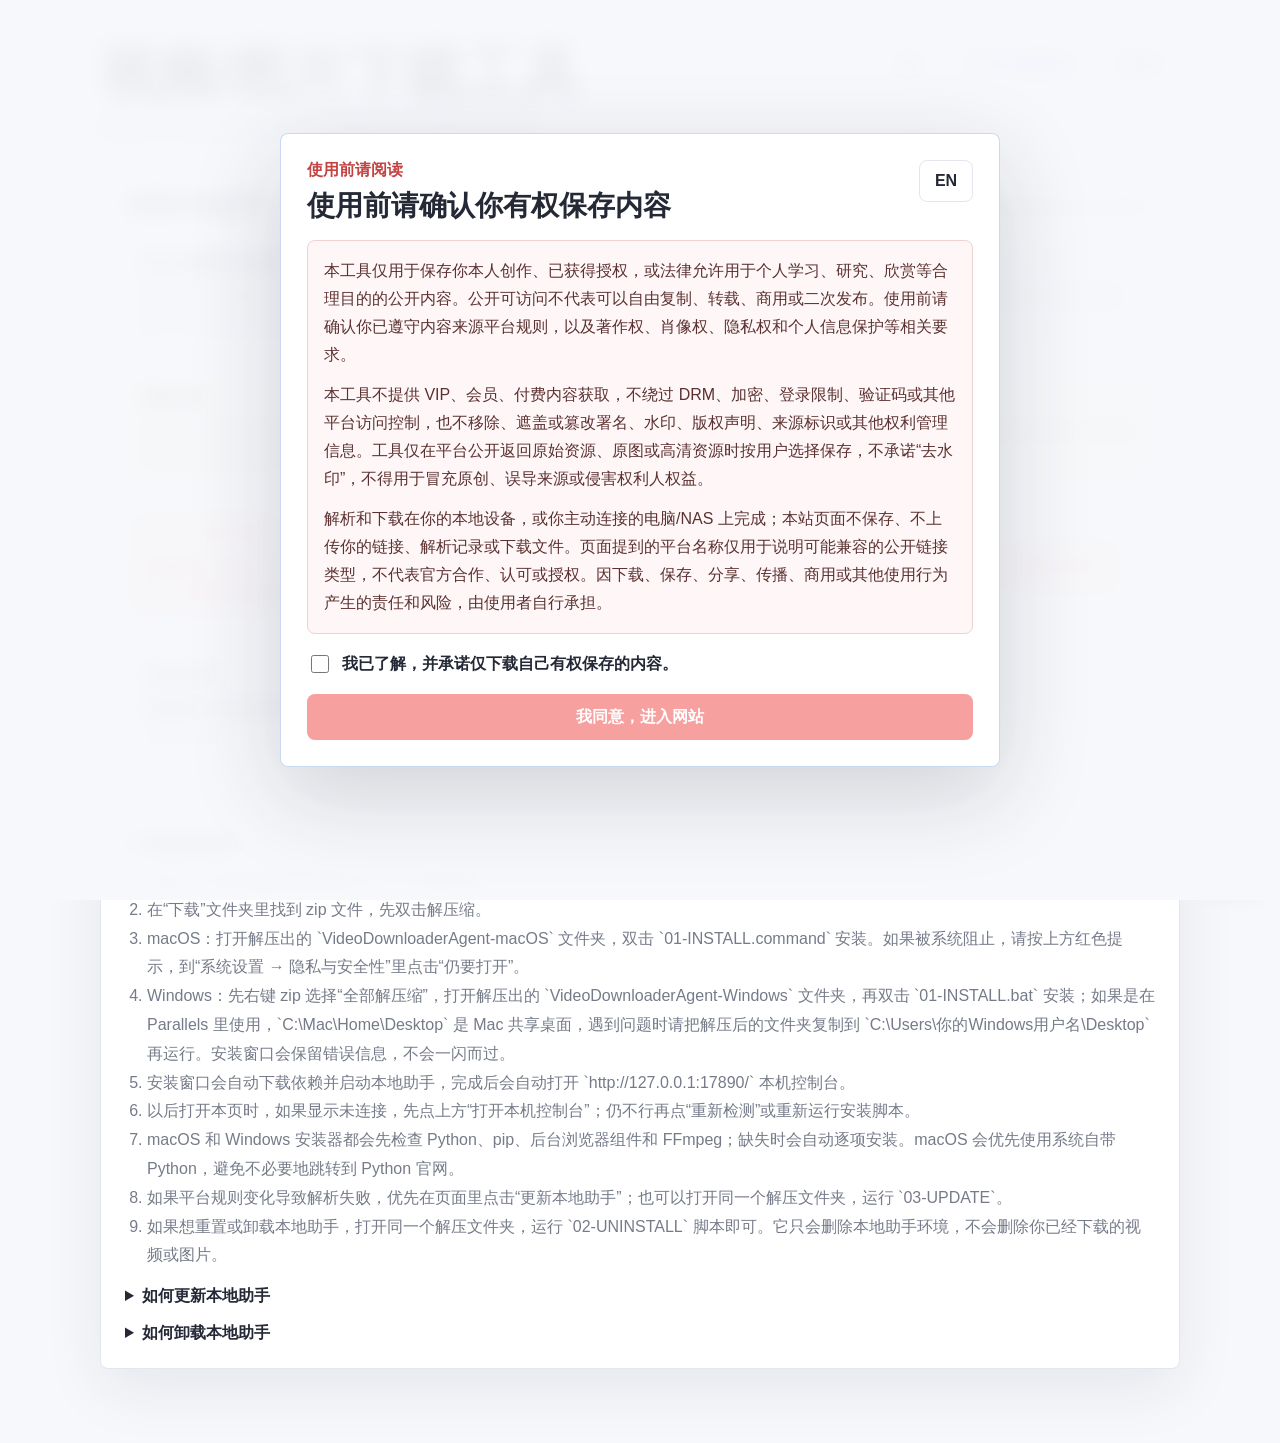
==== web/index.html @ b2e18f8b "Fix release asset cache version consistency" ====
<!doctype html>
<html lang="zh-CN">
  <head>
    <meta charset="utf-8" />
    <meta name="viewport" content="width=device-width, initial-scale=1" />
    <title>视频/图片下载工具</title>
    <meta name="description" content="粘贴公开内容链接，解析和下载都在你的设备本地完成。" />
    <meta name="theme-color" content="#f4f7fb" />
    <link rel="icon" type="image/png" sizes="32x32" href="./favicon-32.png?v=20260525-icon3" />
    <link rel="apple-touch-icon" sizes="180x180" href="./apple-touch-icon.png?v=20260525-icon3" />
    <link rel="manifest" href="./site.webmanifest?v=20260525-icon3" />
    <meta property="og:title" content="视频/图片下载工具" />
    <meta property="og:description" content="粘贴公开内容链接，解析和下载都在你的设备本地完成。" />
    <meta property="og:type" content="website" />
    <meta property="og:image" content="./assets/icon-512.png?v=20260525-icon3" />
    <meta property="og:image:secure_url" content="./assets/icon-512.png?v=20260525-icon3" />
    <meta property="og:image:type" content="image/png" />
    <meta property="og:image:width" content="512" />
    <meta property="og:image:height" content="512" />
    <meta name="twitter:card" content="summary" />
    <meta name="twitter:image" content="./assets/icon-512.png?v=20260525-icon3" />
    <link rel="stylesheet" href="./styles.css?v=20260601-clear-records" />
  </head>
  <body>
    <div id="legalOverlay" class="legal-overlay" role="dialog" aria-modal="true" aria-labelledby="legalTitle">
      <div class="legal-dialog">
        <div class="legal-dialog-head">
          <div>
            <span class="legal-kicker">使用前请阅读</span>
            <h2 id="legalTitle">使用前请确认你有权保存内容</h2>
          </div>
          <button id="legalLanguageToggle" class="language-toggle legal-language-toggle" type="button" aria-label="Switch language">EN</button>
        </div>

        <div class="legal-scroll">
          <p>本工具仅用于保存你本人创作、已获得授权，或法律允许用于个人学习、研究、欣赏等合理目的的公开内容。公开可访问不代表可以自由复制、转载、商用或二次发布。使用前请确认你已遵守内容来源平台规则，以及著作权、肖像权、隐私权和个人信息保护等相关要求。</p>
          <p>本工具不提供 VIP、会员、付费内容获取，不绕过 DRM、加密、登录限制、验证码或其他平台访问控制，也不移除、遮盖或篡改署名、水印、版权声明、来源标识或其他权利管理信息。工具仅在平台公开返回原始资源、原图或高清资源时按用户选择保存，不承诺“去水印”，不得用于冒充原创、误导来源或侵害权利人权益。</p>
          <p>解析和下载在你的本地设备，或你主动连接的电脑/NAS 上完成；本站页面不保存、不上传你的链接、解析记录或下载文件。页面提到的平台名称仅用于说明可能兼容的公开链接类型，不代表官方合作、认可或授权。因下载、保存、分享、传播、商用或其他使用行为产生的责任和风险，由使用者自行承担。</p>
        </div>

        <label class="legal-check">
          <input id="legalConfirmCheckbox" type="checkbox" />
          <span>我已了解，并承诺仅下载自己有权保存的内容。</span>
        </label>
        <button id="legalAgreeButton" class="legal-agree-button" type="button" disabled>我同意，进入网站</button>
      </div>
    </div>

    <main class="app-shell">
      <header class="hero">
        <div>
          <h1>视频/图片下载工具</h1>
          <p>粘贴公开内容链接，解析和下载都在你的电脑本地完成。</p>
        </div>
        <div class="hero-actions">
          <button id="languageToggle" class="language-toggle" type="button" aria-label="Switch language">EN</button>
          <a class="console-button hero-console-button" href="http://127.0.0.1:17890/">打开本机控制台</a>
          <div id="connectionBadge" class="status-badge status-idle">检测中</div>
        </div>
      </header>

      <section id="offlinePanel" class="notice notice-warning hidden">
        <div class="notice-content">
          <div class="notice-head">
            <strong>本地助手未连接。</strong>
            <a class="console-button" href="http://127.0.0.1:17890/">打开本机控制台</a>
          </div>
          <span>请先安装或启动本地助手，然后刷新或点击重新检测。</span>
        </div>
        <button id="retryHealthButton" class="ghost-button" type="button">重新检测</button>
      </section>

      <section id="consolePanel" class="notice notice-ready hidden">
        <div class="notice-content">
          <div class="notice-head">
            <strong>本地助手已启动。</strong>
            <a class="console-button" href="http://127.0.0.1:17890/">打开本机控制台</a>
          </div>
          <span>正在自动打开本机控制台。如果 Chrome 没有跳转，请点击上面的按钮继续使用。</span>
        </div>
        <button id="retryConsoleButton" class="ghost-button" type="button">重新检测</button>
      </section>

      <section id="installPanel" class="panel install-panel">
        <div class="section-heading">
          <h2>安装本地助手</h2>
          <span id="osHint">正在识别你的设备</span>
        </div>

        <div class="privacy-box">
          <strong>为什么需要本地助手？</strong>
          <p>为了保护你的隐私，网页只负责显示界面和发送本机指令。你粘贴的链接、解析过程、临时会话、下载文件和保存目录都在你的设备本地处理，不上传到本站服务器。</p>
        </div>

        <div class="network-box">
          <strong>网络说明</strong>
          <p>安装器会优先使用官方海外源；如果失败，再自动尝试国内镜像。由于国内镜像和平台访问都可能不稳定，如果安装或解析经常失败，建议使用稳定的海外网络环境后再试。</p>
        </div>

        <div id="mobileNotice" class="mobile-note hidden">
          <strong>移动端说明</strong>
          <p>手机浏览器不能像电脑一样长期运行本地助手。当前移动端方案是：先在电脑或 NAS 上启动本地助手，再用手机打开电脑/NAS 提供的局域网控制页，把解析和下载任务交给电脑/NAS 处理。</p>
        </div>

        <div class="mac-security-warning">
          <strong>macOS 用户注意</strong>
          <p>如果显示“已阻止 ‘01-INSTALL.command’ 以保护 Mac”或“Apple 无法验证”，不要点击“移到废纸篓”。请打开“系统设置 → 隐私与安全性”，在安全性提示里点击“仍要打开”，再确认打开。</p>
        </div>

        <div class="download-grid">
          <a id="macDownloadCard" class="download-card" href="./downloads/VideoDownloaderAgent-macOS.zip" data-platform="macos" data-download-url="./downloads/VideoDownloaderAgent-macOS.zip">
            <strong>macOS</strong>
            <span>安装运行 01-INSTALL</span>
            <small>适合 Mac 用户</small>
          </a>
          <a id="windowsDownloadCard" class="download-card" href="./downloads/VideoDownloaderAgent-Windows.zip" data-platform="windows" data-download-url="./downloads/VideoDownloaderAgent-Windows.zip">
            <strong>Windows</strong>
            <span>安装运行 01-INSTALL</span>
            <small>适合 Windows 10/11 用户</small>
          </a>
        </div>
        <p id="installerDownloadMessage" class="download-message muted"></p>

        <details class="install-steps" open>
          <summary>安装使用说明</summary>
          <ol>
            <li>点击上方与你电脑系统匹配的卡片，下载安装包。</li>
            <li>在“下载”文件夹里找到 zip 文件，先双击解压缩。</li>
            <li>macOS：打开解压出的 `VideoDownloaderAgent-macOS` 文件夹，双击 `01-INSTALL.command` 安装。如果被系统阻止，请按上方红色提示，到“系统设置 → 隐私与安全性”里点击“仍要打开”。</li>
            <li>Windows：先右键 zip 选择“全部解压缩”，打开解压出的 `VideoDownloaderAgent-Windows` 文件夹，再双击 `01-INSTALL.bat` 安装；如果是在 Parallels 里使用，`C:\Mac\Home\Desktop` 是 Mac 共享桌面，遇到问题时请把解压后的文件夹复制到 `C:\Users\你的Windows用户名\Desktop` 再运行。安装窗口会保留错误信息，不会一闪而过。</li>
            <li>安装窗口会自动下载依赖并启动本地助手，完成后会自动打开 `http://127.0.0.1:17890/` 本机控制台。</li>
            <li>以后打开本页时，如果显示未连接，先点上方“打开本机控制台”；仍不行再点“重新检测”或重新运行安装脚本。</li>
            <li>macOS 和 Windows 安装器都会先检查 Python、pip、后台浏览器组件和 FFmpeg；缺失时会自动逐项安装。macOS 会优先使用系统自带 Python，避免不必要地跳转到 Python 官网。</li>
            <li>如果平台规则变化导致解析失败，优先在页面里点击“更新本地助手”；也可以打开同一个解压文件夹，运行 `03-UPDATE`。</li>
            <li>如果想重置或卸载本地助手，打开同一个解压文件夹，运行 `02-UNINSTALL` 脚本即可。它只会删除本地助手环境，不会删除你已经下载的视频或图片。</li>
          </ol>
        </details>

        <details class="install-steps">
          <summary>如何更新本地助手</summary>
          <ol>
            <li>正常情况下，打开本页后如果检测到新版，会自动出现“更新本地助手”按钮。</li>
            <li>更新只替换助手程序和解析依赖，会保留保存目录、配对状态和本地浏览器会话。</li>
            <li>如果网页按钮无法使用，打开解压出的安装包文件夹，macOS 运行 `03-UPDATE.command`，Windows 运行 `03-UPDATE.bat`。</li>
            <li>只有遇到 Python、FFmpeg 或系统环境大变化时，才需要重新下载安装包。</li>
          </ol>
        </details>

        <details class="install-steps">
          <summary>如何卸载本地助手</summary>
          <ol>
            <li>找到之前解压出的安装包文件夹。</li>
            <li>macOS：双击 `02-UNINSTALL.command`；如果系统提示不安全，右键脚本选择“打开”。</li>
            <li>Windows：双击 `02-UNINSTALL.bat`；如果系统弹出安全提示，选择仍要运行。</li>
            <li>卸载后，本地助手、自启动、连接 token、保存设置和临时缓存会被删除；已下载的视频和图片不会被删除。</li>
            <li>需要重新使用时，再运行 `01-INSTALL` 即可。</li>
          </ol>
        </details>
      </section>

      <section id="pairPanel" class="panel hidden">
        <h2>连接本地助手</h2>
        <p>如果你是手动启动本地助手，请输入窗口里的 6 位配对码。通过上方安装包安装时通常会自动连接。也可以直接打开 <a href="http://127.0.0.1:17890/">本机控制台</a>。</p>
        <div class="inline-form">
          <input id="pairCodeInput" type="text" inputmode="numeric" maxlength="12" placeholder="输入配对码" />
          <button id="pairButton" type="button">连接</button>
        </div>
        <p id="pairError" class="form-error hidden"></p>
      </section>

      <section id="mainPanel" class="hidden">
        <section id="updatePanel" class="panel update-panel hidden">
          <div class="section-heading">
            <h2>发现新版本</h2>
            <span id="updateVersionText"></span>
          </div>
          <p id="updateMessage">平台规则变化时，更新本地助手可以刷新解析依赖和平台适配。</p>
          <div class="update-actions">
            <button id="updateButton" class="secondary-button" type="button">更新本地助手</button>
            <button id="dismissUpdateButton" class="ghost-button update-dismiss-button" type="button">稍后再说</button>
          </div>
        </section>

        <section class="panel remote-access-panel">
          <details>
            <summary>手机 / NAS 控制</summary>
            <p class="muted">电脑或 NAS 与手机连接同一个网络后，点击下面按钮生成局域网访问地址和配对码。手机打开该地址，输入配对码，就可以在手机上粘贴链接并控制这台设备下载。</p>
            <div class="action-row remote-action-row">
              <button id="shareDeviceButton" class="secondary-button" type="button">生成手机连接信息</button>
              <span id="shareDeviceMessage" class="muted"></span>
            </div>
            <div id="shareDeviceResult" class="share-device-result hidden"></div>
          </details>
        </section>

        <section class="panel">
          <div class="section-heading">
            <h2>本地视频转换</h2>
            <span>转为兼容 iPhone 相册的 MP4</span>
          </div>
          <p class="local-conversion-note">选择这台电脑或 NAS 上的视频。原文件会保留，转换版将保存到原文件所在文件夹。</p>
          <div class="local-conversion-actions">
            <button id="selectLocalVideoButton" class="secondary-button" type="button">选择本地视频</button>
            <span id="localVideoSelection" class="local-video-selection">尚未选择视频</span>
            <button id="startLocalConversionButton" type="button" disabled>转为 iPhone 相册版</button>
            <button id="stopLocalConversionButton" class="stop-download-button hidden" type="button">停止转换</button>
          </div>
          <div id="localConversionProgress" class="local-conversion-progress hidden">
            <div class="progress-wrap">
              <div class="progress-track">
                <div id="localConversionProgressBar" class="progress-bar"></div>
              </div>
              <p id="localConversionProgressText"></p>
            </div>
          </div>
          <div id="localConversionResult" class="local-conversion-result hidden"></div>
        </section>

        <section class="panel">
          <div class="section-heading">
            <h2>粘贴链接</h2>
            <span>支持视频、图片、图集或平台分享文案</span>
          </div>
          <textarea id="sourceInput" placeholder="例如：复制平台分享文案，或粘贴 https://..."></textarea>
          <div class="action-row">
            <button id="resolveButton" type="button">解析</button>
            <p id="resolveHint">粘贴链接后点击解析。</p>
          </div>
        </section>

        <section id="resultPanel" class="panel hidden">
          <div class="section-heading result-heading">
            <h2>解析结果</h2>
            <div class="result-heading-actions">
              <span id="taskMessage"></span>
              <button id="clearRecordsButton" class="ghost-button clear-records-button hidden" type="button">清除记录</button>
            </div>
          </div>

          <div id="previewArea" class="preview-area"></div>

          <div class="meta-grid">
            <div>
              <label>标题</label>
              <strong id="mediaTitle"></strong>
            </div>
            <div>
              <label>作者/频道</label>
              <strong id="mediaAuthor"></strong>
            </div>
            <div>
              <label>内容</label>
              <strong id="mediaType"></strong>
            </div>
            <div>
              <label>来源</label>
              <a id="sourceLink" target="_blank" rel="noreferrer">打开原始页面</a>
            </div>
          </div>

          <div class="download-box">
            <div class="download-actions">
              <button id="downloadButton" type="button">下载</button>
              <button id="stopDownloadButton" class="stop-download-button hidden" type="button">停止下载</button>
            </div>
            <div class="progress-wrap">
              <div class="progress-track">
                <div id="progressBar" class="progress-bar"></div>
              </div>
              <p id="progressText">等待下载</p>
            </div>
          </div>

          <div id="downloadResult" class="result-files hidden"></div>

          <details id="formatDetails" class="formats">
            <summary>高级格式选择</summary>
            <select id="formatSelect"></select>
            <div id="formatTable" class="format-table"></div>
          </details>
        </section>

        <section class="panel settings-panel">
          <details>
            <summary>保存设置</summary>
            <div class="inline-form settings-form">
              <input id="downloadDirInput" type="text" placeholder="保存目录" />
              <button id="chooseFolderButton" class="secondary-button" type="button">选择文件夹</button>
              <button id="saveSettingsButton" type="button">保存</button>
            </div>
            <p id="settingsMessage" class="muted"></p>
          </details>
        </section>

        <section class="guide">
          <div>
            <h2>支持平台</h2>
            <p>抖音、小红书、TikTok、YouTube、Bilibili、X / Twitter、Instagram，以及其他常见公开视频、图片和图集页面。工具会优先保存平台公开返回的原始资源或高清资源，不承诺去水印；平台名称仅用于说明可能兼容的公开链接类型，实际支持情况以解析结果为准。</p>
          </div>
          <div>
            <h2>使用方法</h2>
            <p>启动本地助手后，在本页粘贴链接，点击解析，确认预览和标题后下载。文件直接保存到你的电脑。</p>
          </div>
        </section>
      </section>
    </main>

    <div id="versionBadge" class="version-badge" aria-live="polite">v0.1.52</div>

    <script src="./app.js?v=0.1.52"></script>
  </body>
</html>
---- web/styles.css ----
:root {
  color-scheme: light;
  --bg: #f7f8fb;
  --panel: #ffffff;
  --text: #252936;
  --muted: #757b89;
  --line: #e3e6ee;
  --soft: #eef3ff;
  --primary: #ef5350;
  --primary-dark: #d94341;
  --accent: #2f6fdb;
  --accent-soft: #edf5ff;
  --success: #1d8f62;
  --warning: #a9620c;
  --danger: #c34242;
  --shadow: 0 20px 60px rgba(34, 40, 58, 0.08);
  font-family: -apple-system, BlinkMacSystemFont, "Segoe UI", "Microsoft YaHei", sans-serif;
}

* {
  box-sizing: border-box;
}

body {
  margin: 0;
  background: var(--bg);
  color: var(--text);
}

body.legal-locked {
  overflow: hidden;
}

button,
input,
select,
textarea {
  font: inherit;
}

button {
  border: 0;
  border-radius: 8px;
  background: var(--primary);
  color: #ffffff;
  cursor: pointer;
  font-weight: 700;
  min-height: 46px;
  padding: 0 22px;
  transition: background 0.18s ease, transform 0.18s ease;
}

button:hover {
  background: var(--primary-dark);
}

button:active {
  transform: translateY(1px);
}

button:disabled {
  cursor: not-allowed;
  opacity: 0.55;
}

.secondary-button {
  border: 1px solid rgba(47, 111, 219, 0.35);
  background: #ffffff;
  color: var(--accent);
}

.secondary-button:hover {
  border-color: rgba(47, 111, 219, 0.65);
  background: var(--accent-soft);
}

a {
  color: #2868b8;
}

.link-button {
  display: inline-flex;
  align-items: center;
  justify-content: center;
  min-height: 46px;
  padding: 0 22px;
  text-decoration: none;
}

.hidden {
  display: none !important;
}

.legal-overlay {
  position: fixed;
  inset: 0;
  z-index: 1000;
  display: grid;
  place-items: center;
  padding: 24px;
  background: rgba(247, 248, 251, 0.94);
  backdrop-filter: blur(10px);
}

.legal-dialog {
  width: min(720px, 100%);
  max-height: min(760px, calc(100vh - 48px));
  display: flex;
  flex-direction: column;
  gap: 18px;
  padding: 26px;
  border: 1px solid rgba(47, 111, 219, 0.26);
  border-radius: 8px;
  background: #ffffff;
  box-shadow: 0 28px 90px rgba(34, 40, 58, 0.18);
}

.legal-dialog-head {
  display: flex;
  align-items: flex-start;
  justify-content: space-between;
  gap: 18px;
}

.legal-kicker {
  display: block;
  margin-bottom: 8px;
  color: var(--danger);
  font-weight: 800;
}

.legal-dialog h2 {
  margin: 0;
  font-size: 28px;
  line-height: 1.18;
  letter-spacing: 0;
}

.legal-language-toggle {
  flex: 0 0 auto;
}

.legal-scroll {
  overflow: auto;
  padding: 16px;
  border: 1px solid #f1d1d1;
  border-radius: 8px;
  background: #fff7f7;
}

.legal-scroll p {
  margin: 0;
  color: #5c3131;
  line-height: 1.75;
}

.legal-scroll p + p {
  margin-top: 12px;
}

.legal-check {
  display: flex;
  align-items: flex-start;
  gap: 10px;
  color: var(--text);
  font-weight: 700;
  line-height: 1.55;
}

.legal-check input {
  width: 18px;
  min-width: 18px;
  height: 18px;
  min-height: 18px;
  margin-top: 3px;
  accent-color: var(--primary);
}

.legal-agree-button {
  width: 100%;
}

.app-shell {
  width: min(1080px, calc(100% - 40px));
  margin: 0 auto;
  padding: 44px 0 56px;
}

.version-badge {
  position: fixed;
  right: 16px;
  bottom: calc(16px + env(safe-area-inset-bottom));
  z-index: 20;
  padding: 6px 10px;
  border: 1px solid rgba(117, 123, 137, 0.22);
  border-radius: 999px;
  background: rgba(255, 255, 255, 0.82);
  color: rgba(88, 95, 109, 0.76);
  box-shadow: 0 8px 24px rgba(34, 40, 58, 0.08);
  font-size: 12px;
  font-variant-numeric: tabular-nums;
  line-height: 1;
  pointer-events: none;
}

.hero {
  display: flex;
  align-items: flex-start;
  justify-content: space-between;
  gap: 20px;
  margin-bottom: 26px;
}

.hero-actions {
  display: flex;
  align-items: center;
  gap: 10px;
  flex: 0 0 auto;
}

.hero h1 {
  margin: 0 0 10px;
  font-size: clamp(34px, 5vw, 58px);
  line-height: 1.05;
  letter-spacing: 0;
}

.hero p {
  margin: 0;
  color: var(--muted);
  font-size: 18px;
}

.status-badge {
  border: 1px solid var(--line);
  border-radius: 999px;
  padding: 10px 14px;
  background: #ffffff;
  color: var(--muted);
  font-weight: 700;
  white-space: nowrap;
}

.hero-console-button {
  min-height: 42px;
  padding: 0 14px;
  white-space: nowrap;
}

.language-toggle {
  min-width: 54px;
  min-height: 42px;
  padding: 0 14px;
  border: 1px solid var(--line);
  background: #ffffff;
  color: var(--text);
  white-space: nowrap;
}

.language-toggle:hover {
  border-color: rgba(47, 111, 219, 0.45);
  background: var(--accent-soft);
}

.status-online {
  border-color: rgba(29, 143, 98, 0.25);
  background: rgba(29, 143, 98, 0.1);
  color: var(--success);
}

.status-offline,
.status-pairing {
  border-color: rgba(195, 66, 66, 0.22);
  background: rgba(195, 66, 66, 0.09);
  color: var(--danger);
}

.notice,
.panel {
  background: var(--panel);
  border: 1px solid var(--line);
  border-radius: 8px;
  box-shadow: var(--shadow);
}

.notice {
  display: flex;
  align-items: center;
  gap: 12px;
  padding: 18px;
  margin-bottom: 18px;
}

.notice-warning {
  background: #fff6e8;
  color: var(--warning);
}

.notice-ready {
  background: #eefaf4;
  color: var(--success);
}

.notice-content {
  display: flex;
  flex: 1;
  min-width: 0;
  flex-direction: column;
  gap: 8px;
}

.notice-head {
  display: flex;
  align-items: center;
  gap: 12px;
  flex-wrap: wrap;
}

.console-button {
  display: inline-flex;
  align-items: center;
  justify-content: center;
  min-height: 38px;
  padding: 0 16px;
  border: 1px solid rgba(47, 111, 219, 0.35);
  border-radius: 8px;
  background: #ffffff;
  color: var(--accent);
  font-weight: 700;
  text-decoration: none;
  transition: border-color 0.18s ease, background 0.18s ease, transform 0.18s ease;
}

.console-button:hover {
  border-color: rgba(47, 111, 219, 0.65);
  background: var(--accent-soft);
}

.console-button:active {
  transform: translateY(1px);
}

.ghost-button {
  margin-left: auto;
  background: #ffffff;
  border: 1px solid rgba(169, 98, 12, 0.28);
  color: var(--warning);
}

.ghost-button:hover {
  background: #fff1d8;
}

.panel {
  padding: 24px;
  margin-bottom: 18px;
}

.panel h2,
.guide h2 {
  margin: 0;
  font-size: 24px;
  line-height: 1.25;
}

.panel p {
  color: var(--muted);
}

.install-panel {
  margin-bottom: 18px;
}

.privacy-box {
  margin-bottom: 18px;
  padding: 16px;
  border: 1px solid #d8e6ff;
  border-radius: 8px;
  background: #eef5ff;
}

.privacy-box p {
  margin: 8px 0 0;
  line-height: 1.7;
}

.network-box {
  margin-bottom: 18px;
  padding: 16px;
  border: 1px solid #f2d6b3;
  border-radius: 8px;
  background: #fff8ed;
}

.network-box p {
  margin: 8px 0 0;
  line-height: 1.7;
  color: var(--muted);
}

.mac-security-warning {
  margin-bottom: 18px;
  padding: 16px;
  border: 1px solid rgba(195, 66, 66, 0.34);
  border-radius: 8px;
  background: #fff0f0;
  color: var(--danger);
}

.mac-security-warning strong {
  display: block;
  margin-bottom: 8px;
  color: var(--danger);
}

.mac-security-warning p {
  margin: 0;
  line-height: 1.7;
  color: var(--danger);
  font-weight: 700;
}

.download-grid {
  display: grid;
  grid-template-columns: repeat(2, 1fr);
  gap: 14px;
}

.download-card {
  display: block;
  min-height: 142px;
  padding: 18px;
  border: 1px solid var(--line);
  border-radius: 8px;
  background: #fafbfe;
  color: var(--text);
  text-decoration: none;
  transition: border-color 0.18s ease, box-shadow 0.18s ease, transform 0.18s ease;
}

.download-card:hover {
  border-color: rgba(47, 111, 219, 0.4);
  box-shadow: 0 14px 34px rgba(34, 40, 58, 0.1);
  transform: translateY(-1px);
}

.download-card.recommended {
  border: 2px solid rgba(47, 111, 219, 0.72);
  background: var(--accent-soft);
  box-shadow: 0 14px 34px rgba(47, 111, 219, 0.13);
}

.download-card.downloading {
  pointer-events: none;
  opacity: 0.72;
}

.download-card strong,
.download-card span,
.download-card small {
  display: block;
}

.download-card strong {
  margin-bottom: 12px;
  font-size: 22px;
}

.download-card span {
  margin-bottom: 10px;
  color: var(--text);
  font-weight: 700;
}

.download-card small {
  color: var(--muted);
}

.download-message {
  min-height: 22px;
  margin: 12px 0 0;
}

.mobile-note {
  margin-top: 14px;
  padding: 16px;
  border: 1px solid #f2d6b3;
  border-radius: 8px;
  background: #fff8ed;
}

.mobile-note p {
  margin: 8px 0 0;
  line-height: 1.7;
}

.install-steps {
  margin-top: 16px;
  color: var(--muted);
}

.install-steps summary {
  cursor: pointer;
  color: var(--text);
  font-weight: 700;
}

.install-steps ol {
  margin: 12px 0 0;
  padding-left: 22px;
  line-height: 1.8;
}

.section-heading {
  display: flex;
  align-items: baseline;
  justify-content: space-between;
  gap: 16px;
  margin-bottom: 16px;
}

.section-heading span,
.muted {
  color: var(--muted);
}

.result-heading-actions {
  display: flex;
  align-items: center;
  justify-content: flex-end;
  gap: 12px;
}

.clear-records-button {
  margin-left: 0;
  min-width: 112px;
  border-color: rgba(117, 123, 137, 0.28);
  color: var(--muted);
}

.clear-records-button:hover {
  background: #f4f6fa;
}

textarea,
input,
select {
  width: 100%;
  border: 1px solid var(--line);
  border-radius: 8px;
  background: #f1f3f8;
  color: var(--text);
  outline: none;
}

textarea:focus,
input:focus,
select:focus {
  border-color: rgba(239, 83, 80, 0.55);
  background: #ffffff;
}

textarea {
  min-height: 116px;
  padding: 14px 16px;
  resize: vertical;
  line-height: 1.5;
}

input,
select {
  min-height: 46px;
  padding: 0 14px;
}

.inline-form,
.action-row,
.download-box {
  display: flex;
  align-items: center;
  gap: 14px;
}

.inline-form input {
  flex: 1;
}

.action-row {
  margin-top: 16px;
}

.action-row button,
.download-box button {
  min-width: 190px;
}

.download-actions {
  display: flex;
  flex: 0 0 auto;
  gap: 10px;
}

.download-actions button {
  min-width: 150px;
}

.stop-download-button {
  border: 1px solid rgba(195, 66, 66, 0.32);
  background: #fff7f7;
  color: var(--danger);
  box-shadow: none;
}

.stop-download-button:hover:not(:disabled) {
  background: #ffecec;
  transform: translateY(-1px);
}

.action-row p {
  margin: 0;
}

.local-conversion-note {
  margin: 0 0 16px;
  color: var(--muted);
}

.local-conversion-actions {
  display: grid;
  grid-template-columns: auto minmax(180px, 1fr) auto auto;
  align-items: center;
  gap: 12px;
}

.local-video-selection {
  min-width: 0;
  overflow-wrap: anywhere;
  color: var(--muted);
}

.local-conversion-progress {
  margin-top: 14px;
  padding: 14px;
  border: 1px solid var(--line);
  border-radius: 8px;
  background: var(--soft);
}

.local-conversion-result {
  display: flex;
  align-items: center;
  justify-content: space-between;
  gap: 14px;
  margin-top: 14px;
  padding: 14px;
  border-radius: 8px;
  background: #eefaf4;
  color: #15764e;
}

.local-conversion-result div {
  min-width: 0;
}

.local-conversion-result p,
.local-conversion-result span {
  display: block;
  margin: 5px 0 0;
  overflow-wrap: anywhere;
}

.local-conversion-result span {
  color: rgba(21, 118, 78, 0.78);
  font-size: 13px;
}

.preview-area {
  overflow: hidden;
  min-height: 180px;
  margin-bottom: 20px;
  border-radius: 8px;
  background: #161922;
}

.preview-area:empty {
  display: none;
}

.preview-area img,
.preview-area video {
  display: block;
  width: 100%;
  max-height: 520px;
  object-fit: contain;
  background: #161922;
}

.error-state {
  padding: 16px;
  border: 1px solid rgba(195, 66, 66, 0.22);
  border-radius: 8px;
  background: rgba(195, 66, 66, 0.08);
  color: var(--danger);
  font-weight: 700;
}

.image-grid {
  display: grid;
  grid-template-columns: repeat(3, 1fr);
  gap: 10px;
  padding: 10px;
  background: #161922;
}

.image-grid img {
  aspect-ratio: 1 / 1;
  height: 100%;
  object-fit: cover;
  border-radius: 6px;
}

.meta-grid {
  display: grid;
  grid-template-columns: repeat(4, 1fr);
  gap: 14px;
  margin-bottom: 18px;
}

.meta-grid div {
  border: 1px solid var(--line);
  border-radius: 8px;
  padding: 14px;
  background: #fafbfe;
  min-width: 0;
}

.meta-grid label {
  display: block;
  margin-bottom: 6px;
  color: var(--muted);
  font-size: 13px;
}

.meta-grid strong,
.meta-grid a {
  display: block;
  overflow-wrap: anywhere;
  font-size: 15px;
}

.download-box {
  padding: 16px;
  border: 1px solid var(--line);
  border-radius: 8px;
  background: var(--soft);
}

.progress-wrap {
  flex: 1;
  min-width: 0;
}

.progress-track {
  overflow: hidden;
  width: 100%;
  height: 9px;
  border-radius: 999px;
  background: #d9e1f2;
}

.progress-bar {
  width: 0%;
  height: 100%;
  border-radius: inherit;
  background: var(--primary);
  transition: width 0.2s ease;
}

.progress-wrap p {
  margin: 8px 0 0;
  color: var(--muted);
  font-size: 14px;
}

.result-files {
  margin-top: 14px;
  padding: 14px;
  border-radius: 8px;
  background: #eefaf4;
  color: #15764e;
  overflow-wrap: anywhere;
}

.result-head {
  display: flex;
  align-items: center;
  justify-content: space-between;
  gap: 14px;
}

.result-head p {
  margin: 6px 0 0;
  color: #15764e;
}

.open-folder-button {
  flex: 0 0 auto;
  min-width: 150px;
}

.result-files ul {
  display: grid;
  gap: 10px;
  margin: 14px 0 0;
  padding: 0;
  list-style: none;
}

.result-file-item {
  display: flex;
  align-items: center;
  justify-content: space-between;
  gap: 14px;
  border: 1px solid rgba(30, 132, 82, 0.16);
  border-radius: 8px;
  background: rgba(255, 255, 255, 0.58);
  padding: 12px;
}

.result-file-text {
  min-width: 0;
}

.result-file-actions {
  display: flex;
  align-items: center;
  gap: 10px;
  flex: 0 0 auto;
}

.result-file-name,
.result-file-path {
  display: block;
  max-width: 100%;
  overflow-wrap: anywhere;
}

.result-file-name {
  color: #166341;
  font-size: 15px;
  line-height: 1.45;
}

.iphone-ready-badge {
  display: inline-flex;
  align-items: center;
  min-height: 24px;
  margin-left: 8px;
  border-radius: 999px;
  background: rgba(31, 143, 95, 0.12);
  color: #166341;
  padding: 0 9px;
  font-size: 12px;
  font-weight: 800;
  vertical-align: 1px;
}

.result-file-path {
  margin-top: 4px;
  color: rgba(21, 118, 78, 0.78);
  font-size: 13px;
  line-height: 1.4;
}

.mobile-save-button {
  display: none;
  align-items: center;
  justify-content: center;
  min-height: 46px;
  border: 0;
  border-radius: 8px;
  background: #1f8f5f;
  color: #fff;
  padding: 0 18px;
  font-weight: 800;
  text-decoration: none;
  white-space: nowrap;
  box-shadow: 0 8px 20px rgba(31, 143, 95, 0.2);
}

.mobile-save-button:active {
  transform: translateY(1px);
}

.convert-iphone-button {
  min-height: 42px;
  border: 1px solid rgba(47, 111, 237, 0.26);
  border-radius: 8px;
  background: #fff;
  color: var(--primary);
  padding: 0 14px;
  font-weight: 800;
  white-space: nowrap;
}

.convert-iphone-button:hover:not(:disabled) {
  border-color: rgba(47, 111, 237, 0.5);
  background: rgba(47, 111, 237, 0.06);
}

.convert-iphone-button:disabled {
  cursor: not-allowed;
  opacity: 0.58;
}

.formats {
  margin-top: 16px;
  border: 1px solid var(--line);
  border-radius: 8px;
  padding: 14px;
}

.formats summary {
  cursor: pointer;
  font-weight: 700;
}

.formats select {
  margin: 14px 0;
}

.format-table {
  overflow-x: auto;
}

.format-table table {
  width: 100%;
  min-width: 700px;
  border-collapse: collapse;
  font-size: 14px;
}

.format-table th,
.format-table td {
  border-bottom: 1px solid var(--line);
  padding: 10px 8px;
  text-align: left;
}

.format-table th {
  color: var(--muted);
  font-weight: 700;
}

.settings-panel {
  box-shadow: none;
}

.settings-panel summary {
  cursor: pointer;
  font-weight: 700;
}

.settings-form {
  margin-top: 14px;
}

.settings-form button {
  flex: 0 0 auto;
}

.settings-form .secondary-button {
  min-width: 132px;
}

.settings-form #saveSettingsButton {
  min-width: 96px;
}

.update-panel {
  border-color: rgba(47, 111, 219, 0.24);
  background: #f8fbff;
}

.update-panel p {
  margin: 0 0 16px;
  line-height: 1.7;
}

.update-actions {
  display: flex;
  align-items: center;
  gap: 12px;
  flex-wrap: wrap;
}

.update-actions button {
  min-width: 160px;
}

.update-dismiss-button {
  margin-left: 0;
  border-color: rgba(47, 111, 219, 0.24);
  color: var(--accent);
}

.update-dismiss-button:hover {
  background: var(--accent-soft);
}

.remote-access-panel p {
  line-height: 1.7;
}

.remote-action-row {
  align-items: center;
}

.share-device-result {
  margin-top: 14px;
  padding: 14px;
  border: 1px solid #d8e6ff;
  border-radius: 8px;
  background: #f5f9ff;
}

.share-device-result p {
  margin: 10px 0 0;
}

.share-device-result ul {
  margin: 10px 0 0;
  padding-left: 20px;
  line-height: 1.8;
}

.pair-code-box {
  display: inline-flex;
  align-items: center;
  gap: 14px;
  padding: 10px 14px;
  border: 1px solid rgba(47, 111, 219, 0.28);
  border-radius: 8px;
  background: #ffffff;
}

.pair-code-box label {
  color: var(--muted);
  font-weight: 700;
}

.pair-code-box strong {
  color: var(--accent);
  font-size: 28px;
  letter-spacing: 0;
}

.recommended-url-box {
  display: grid;
  grid-template-columns: auto minmax(0, 1fr) auto;
  gap: 10px;
  align-items: center;
  margin-top: 14px;
  padding: 12px 14px;
  border: 1px solid rgba(29, 143, 98, 0.22);
  border-radius: 8px;
  background: #eefaf4;
}

.recommended-url-box label {
  color: #15764e;
  font-weight: 700;
}

.recommended-url-box a,
.recommended-url-box span {
  overflow-wrap: anywhere;
  font-weight: 700;
}

.qr-toggle-button {
  min-height: 38px;
  padding: 0 14px;
  white-space: nowrap;
}

.qr-panel {
  display: inline-flex;
  flex-direction: column;
  gap: 10px;
  align-items: center;
  margin-top: 14px;
  padding: 16px;
  border: 1px solid var(--line);
  border-radius: 8px;
  background: #ffffff;
}

.qr-panel img {
  width: min(240px, 72vw);
  height: auto;
}

.qr-panel p {
  margin: 0;
  text-align: center;
}

.backup-url-list {
  margin-top: 12px;
}

.backup-url-list summary {
  cursor: pointer;
  color: var(--muted);
  font-weight: 700;
}

.form-error {
  margin-bottom: 0;
  color: var(--danger) !important;
}

.guide {
  display: grid;
  grid-template-columns: 1fr 1fr;
  gap: 18px;
  margin-top: 30px;
  color: var(--muted);
}

.guide div {
  padding: 4px 0;
}

.guide p {
  line-height: 1.7;
}

.stats-shell {
  width: min(1180px, calc(100% - 40px));
}

.stats-hero h1 {
  font-size: clamp(34px, 4.6vw, 54px);
}

.stats-auth-panel {
  border-color: rgba(47, 111, 219, 0.24);
  background: #f8fbff;
}

.stats-control-panel {
  box-shadow: none;
}

.stats-controls {
  display: flex;
  flex-wrap: wrap;
  gap: 10px;
}

.stats-controls button {
  min-width: 110px;
}

.stats-range-button.active {
  border-color: rgba(47, 111, 219, 0.72);
  background: var(--accent-soft);
  color: var(--accent);
  box-shadow: inset 0 0 0 1px rgba(47, 111, 219, 0.25);
}

.stats-card-grid {
  display: grid;
  grid-template-columns: repeat(6, minmax(0, 1fr));
  gap: 14px;
  margin-bottom: 18px;
}

.stats-card {
  min-height: 142px;
  padding: 18px;
  border: 1px solid var(--line);
  border-radius: 8px;
  background: #ffffff;
  box-shadow: var(--shadow);
}

.stats-card label,
.stats-card span {
  display: block;
  color: var(--muted);
}

.stats-card label {
  font-size: 14px;
  font-weight: 700;
}

.stats-card strong {
  display: block;
  margin: 10px 0 8px;
  color: var(--text);
  font-size: 34px;
  line-height: 1;
  letter-spacing: 0;
}

.stats-card span {
  font-size: 13px;
  line-height: 1.4;
}

.stats-chart-panel {
  overflow: hidden;
}

.stats-trend {
  display: grid;
  gap: 10px;
}

.trend-row {
  display: grid;
  grid-template-columns: 58px minmax(0, 1fr) 120px;
  gap: 12px;
  align-items: center;
}

.trend-date,
.trend-total {
  color: var(--muted);
  font-size: 13px;
  white-space: nowrap;
}

.trend-total {
  text-align: right;
}

.trend-bars {
  display: flex;
  align-items: center;
  gap: 3px;
  min-height: 26px;
  padding: 4px;
  border-radius: 8px;
  background: #f1f3f8;
}

.trend-bar {
  display: block;
  min-width: 0;
  height: 14px;
  border-radius: 999px;
}

.trend-bar-download {
  background: var(--primary);
}

.trend-bar-click {
  background: var(--accent);
}

.trend-bar-blocked {
  background: var(--warning);
}

.stats-two-column {
  display: grid;
  grid-template-columns: 1fr 1fr;
  gap: 18px;
}

.stats-table {
  overflow-x: auto;
}

.stats-table table {
  width: 100%;
  min-width: 560px;
  border-collapse: collapse;
  font-size: 14px;
}

.stats-table-compact table {
  min-width: 760px;
}

.stats-table th,
.stats-table td {
  border-bottom: 1px solid var(--line);
  padding: 11px 8px;
  text-align: left;
  vertical-align: top;
}

.stats-table th {
  color: var(--muted);
  font-weight: 800;
}

.stats-table td {
  overflow-wrap: anywhere;
}

@media (max-width: 760px) {
  .legal-overlay {
    align-items: stretch;
    padding: 14px;
  }

  .legal-dialog {
    max-height: calc(100vh - 28px);
    padding: 18px;
  }

  .legal-dialog-head {
    flex-direction: column;
    gap: 12px;
  }

  .legal-dialog h2 {
    font-size: 23px;
  }

  .legal-language-toggle {
    width: 100%;
  }

  .app-shell {
    width: min(100% - 28px, 1080px);
    padding: 24px 0 38px;
  }

  .version-badge {
    right: 12px;
    bottom: calc(12px + env(safe-area-inset-bottom));
  }

  .hero,
  .hero-actions,
  .section-heading,
  .result-heading-actions,
  .inline-form,
  .action-row,
  .download-actions,
  .download-box,
  .local-conversion-actions,
  .local-conversion-result,
  .result-head,
  .update-actions {
    align-items: stretch;
    flex-direction: column;
  }

  .hero h1 {
    font-size: 34px;
  }

  .hero p {
    font-size: 16px;
  }

  .status-badge,
  .language-toggle,
  .hero-console-button,
  .ghost-button,
  .console-button,
  .clear-records-button,
  .action-row button,
  .download-box button,
  .download-actions,
  .open-folder-button,
  .local-conversion-actions button,
  .local-open-folder-button,
  .update-actions button {
    width: 100%;
  }

  .result-file-item {
    display: grid;
    gap: 10px;
  }

  .result-file-actions {
    display: grid;
    width: 100%;
  }

  .convert-iphone-button {
    width: 100%;
  }

  .mobile-save-button {
    display: flex;
    width: 100%;
  }

  .pair-code-box {
    display: flex;
    justify-content: space-between;
    width: 100%;
  }

  .recommended-url-box {
    grid-template-columns: 1fr;
  }

  .qr-toggle-button {
    width: 100%;
  }

  .ghost-button {
    margin-left: 0;
  }

  .notice {
    align-items: stretch;
    flex-direction: column;
  }

  .notice-head {
    align-items: stretch;
    flex-direction: column;
  }

  .panel {
    padding: 18px;
  }

  .meta-grid,
  .guide,
  .image-grid,
  .download-grid,
  .stats-card-grid,
  .stats-two-column {
    grid-template-columns: 1fr;
  }

  .stats-controls button {
    width: 100%;
  }

  .trend-row {
    grid-template-columns: 1fr;
    gap: 6px;
  }

  .trend-total {
    text-align: left;
  }

  .preview-area img,
  .preview-area video {
    max-height: 420px;
  }
}
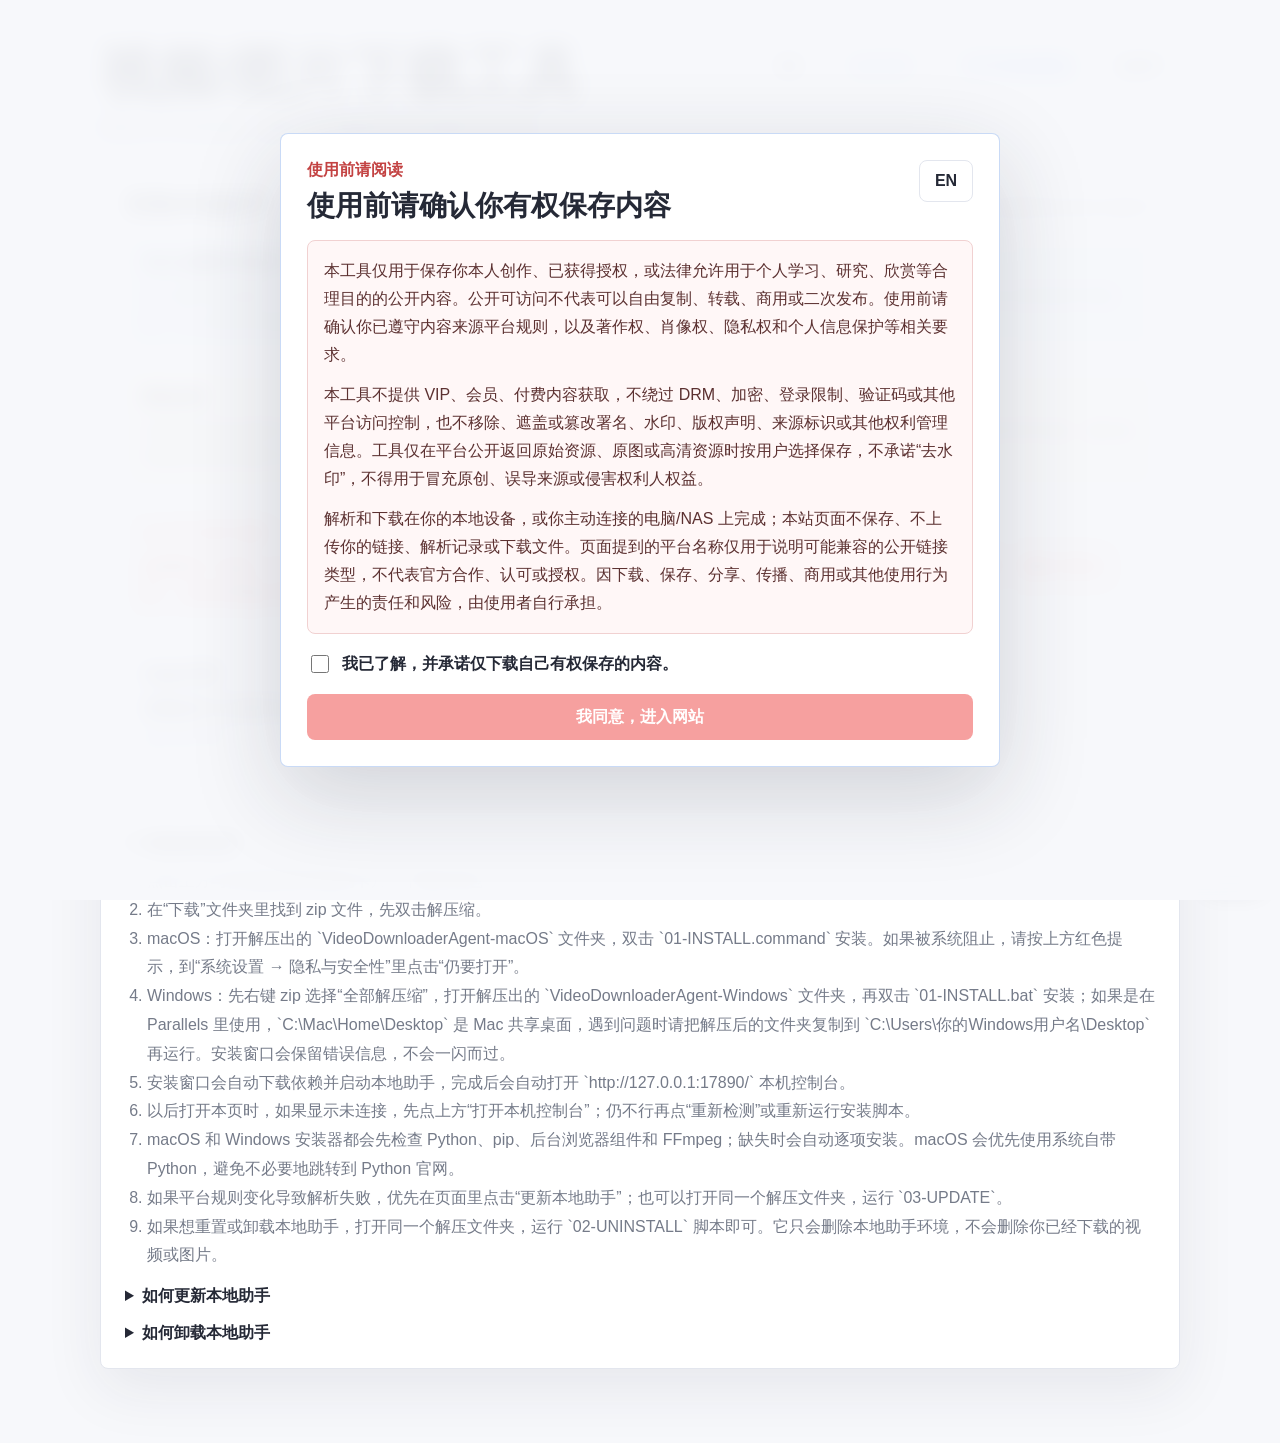
==== commit 263aacf5: "Add manual agent update check" ====
--- a/web/index.html
+++ b/web/index.html
@@ -54,6 +54,7 @@
         </div>
         <div class="hero-actions">
           <button id="languageToggle" class="language-toggle" type="button" aria-label="Switch language">EN</button>
+          <button id="checkUpdateButton" class="secondary-button update-check-button" type="button" disabled>检查更新</button>
           <a class="console-button hero-console-button" href="http://127.0.0.1:17890/">打开本机控制台</a>
           <div id="connectionBadge" class="status-badge status-idle">检测中</div>
         </div>
@@ -171,7 +172,7 @@
       <section id="mainPanel" class="hidden">
         <section id="updatePanel" class="panel update-panel hidden">
           <div class="section-heading">
-            <h2>发现新版本</h2>
+            <h2 id="updateHeading">发现新版本</h2>
             <span id="updateVersionText"></span>
           </div>
           <p id="updateMessage">平台规则变化时，更新本地助手可以刷新解析依赖和平台适配。</p>
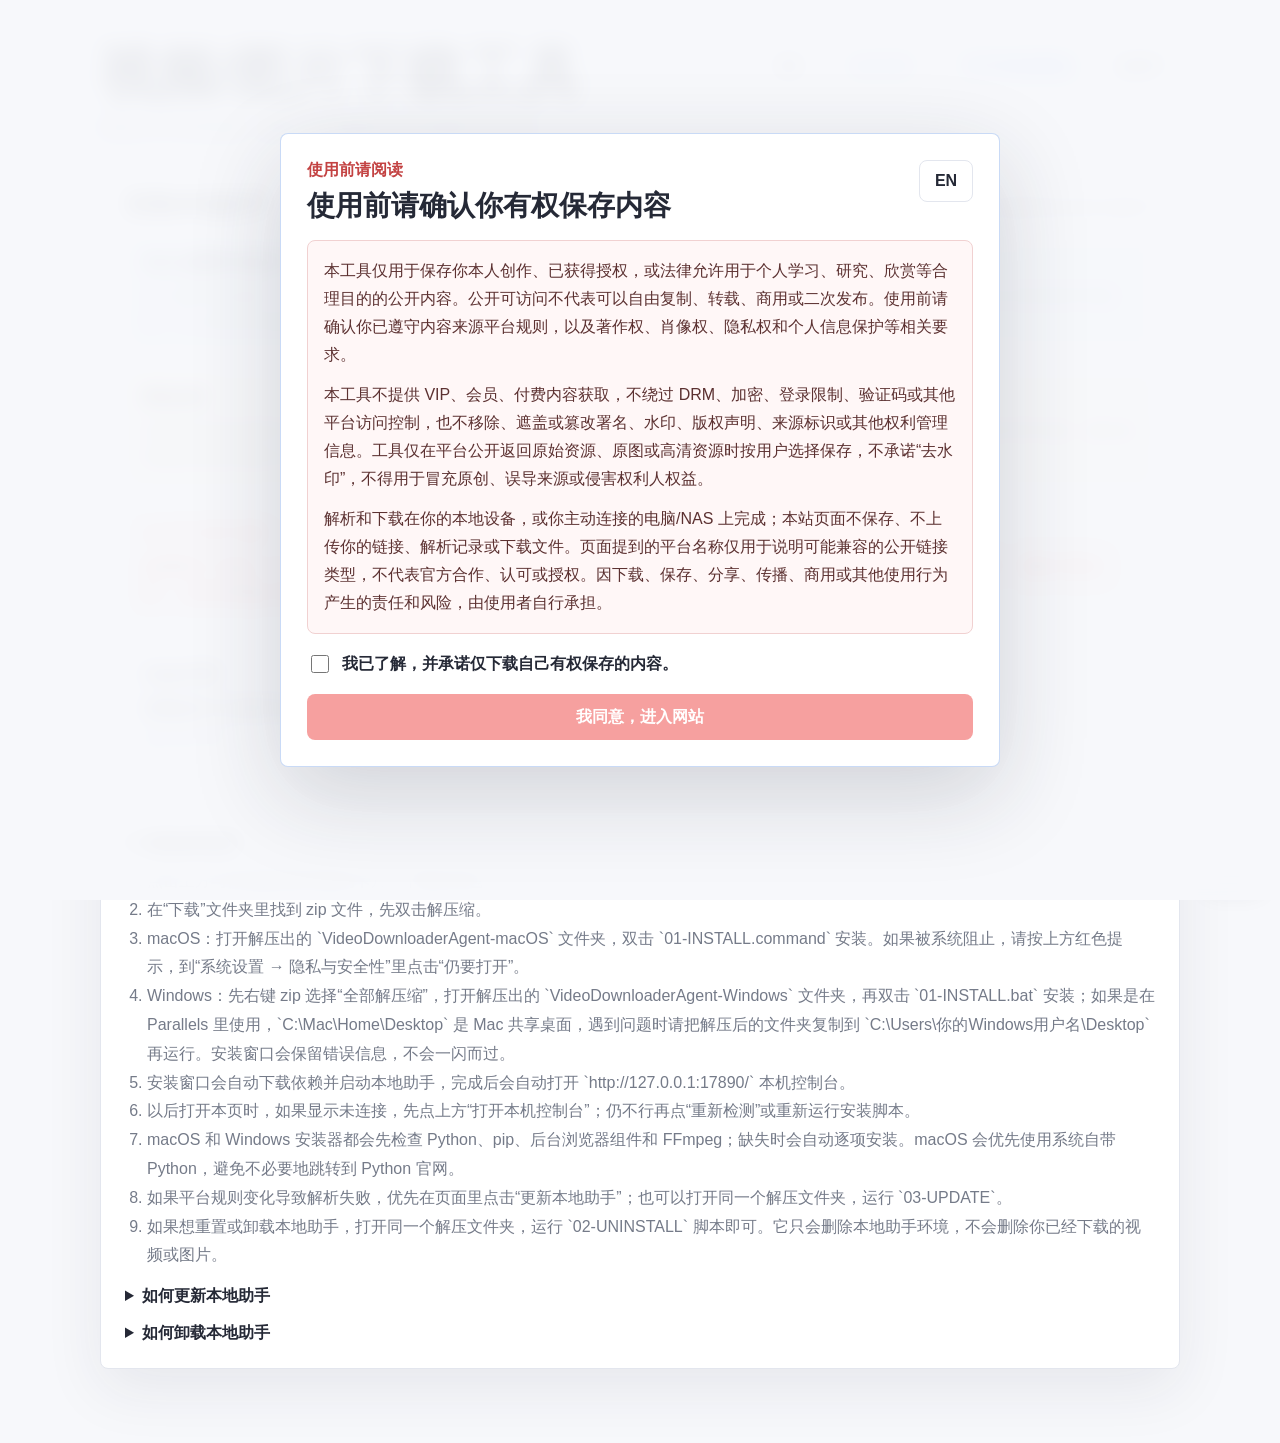
==== commit 1dd29ba9: "Fix local media workflows and prepare v0.1.53" ====
--- a/web/index.html
+++ b/web/index.html
@@ -19,7 +19,7 @@
     <meta property="og:image:height" content="512" />
     <meta name="twitter:card" content="summary" />
     <meta name="twitter:image" content="./assets/icon-512.png?v=20260525-icon3" />
-    <link rel="stylesheet" href="./styles.css?v=20260601-clear-records" />
+    <link rel="stylesheet" href="./styles.css?v=0.1.53" />
   </head>
   <body>
     <div id="legalOverlay" class="legal-overlay" role="dialog" aria-modal="true" aria-labelledby="legalTitle">
@@ -306,8 +306,8 @@
       </section>
     </main>
 
-    <div id="versionBadge" class="version-badge" aria-live="polite">v0.1.52</div>
-
-    <script src="./app.js?v=0.1.52"></script>
+    <div id="versionBadge" class="version-badge" aria-live="polite">v0.1.53</div>
+
+    <script src="./app.js?v=0.1.53"></script>
   </body>
 </html>
--- a/web/styles.css
+++ b/web/styles.css
@@ -1307,6 +1307,10 @@
 }
 
 @media (max-width: 760px) {
+  .local-conversion-actions {
+    grid-template-columns: minmax(0, 1fr);
+  }
+
   .legal-overlay {
     align-items: stretch;
     padding: 14px;
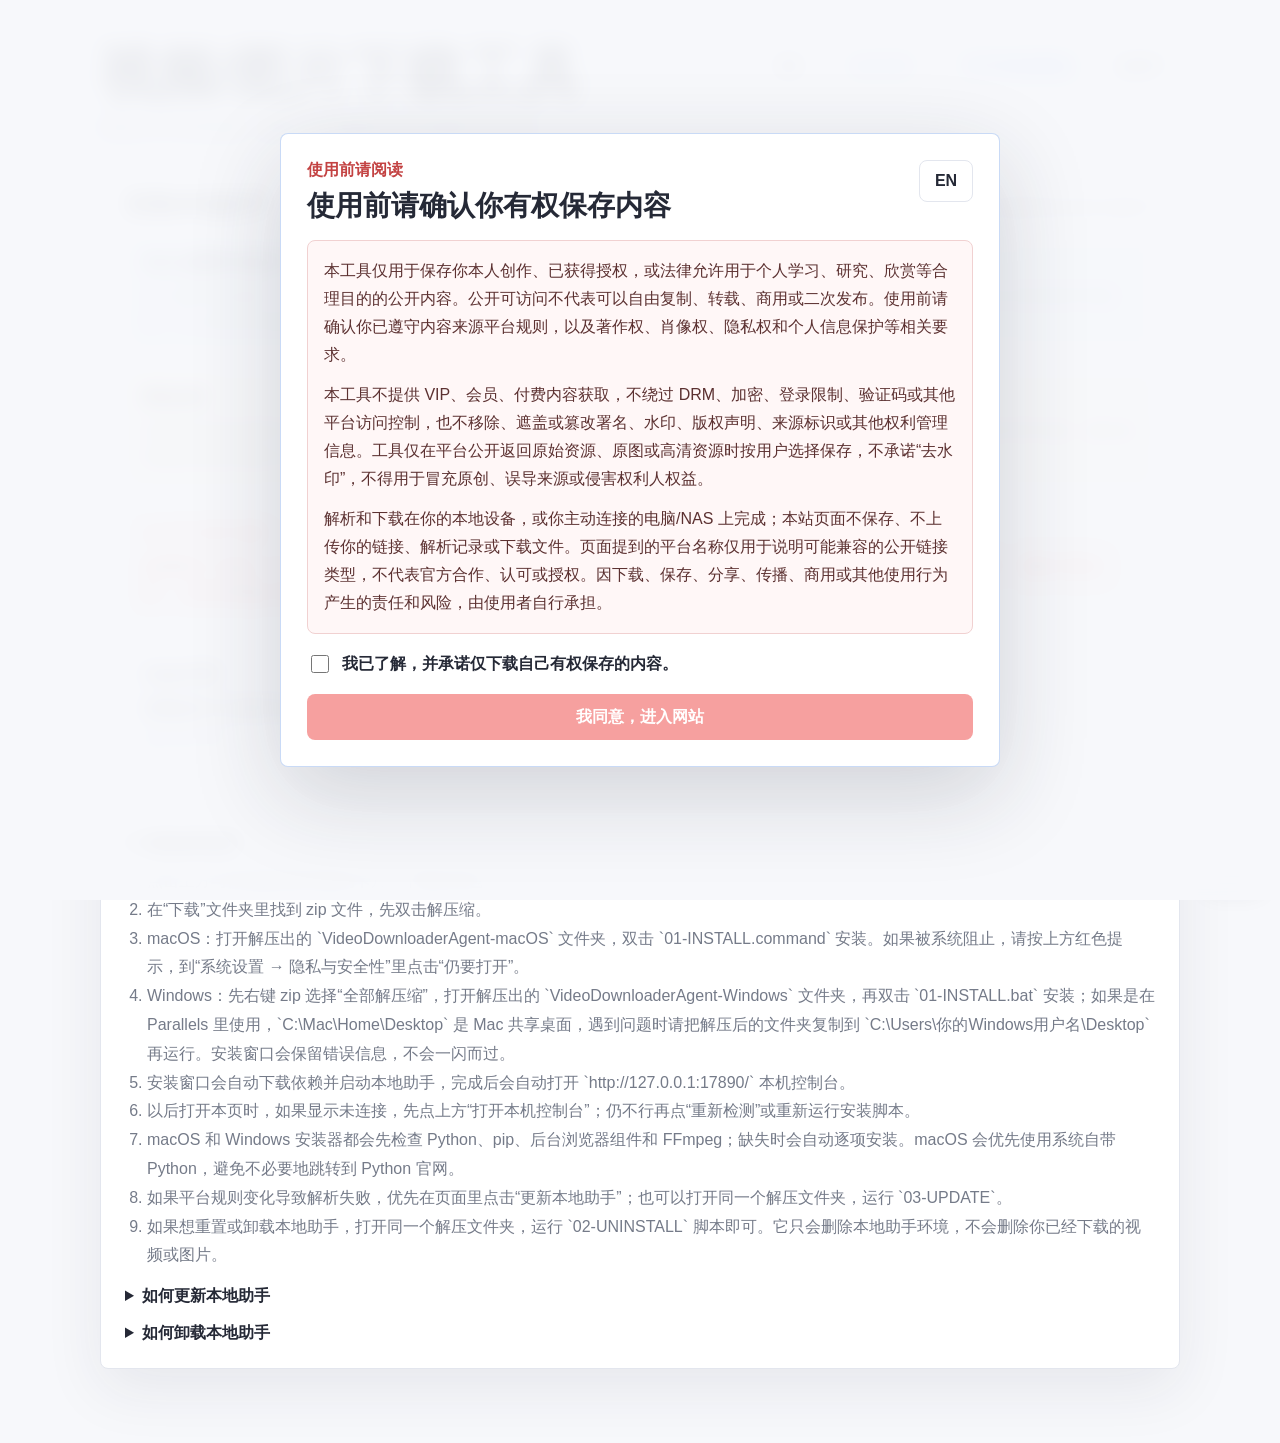
==== commit e279cffb: "Fix platform galleries and prepare v0.1.54" ====
--- a/web/index.html
+++ b/web/index.html
@@ -19,7 +19,7 @@
     <meta property="og:image:height" content="512" />
     <meta name="twitter:card" content="summary" />
     <meta name="twitter:image" content="./assets/icon-512.png?v=20260525-icon3" />
-    <link rel="stylesheet" href="./styles.css?v=0.1.53" />
+    <link rel="stylesheet" href="./styles.css?v=0.1.54" />
   </head>
   <body>
     <div id="legalOverlay" class="legal-overlay" role="dialog" aria-modal="true" aria-labelledby="legalTitle">
@@ -306,8 +306,8 @@
       </section>
     </main>
 
-    <div id="versionBadge" class="version-badge" aria-live="polite">v0.1.53</div>
-
-    <script src="./app.js?v=0.1.53"></script>
+    <div id="versionBadge" class="version-badge" aria-live="polite">v0.1.54</div>
+
+    <script src="./app.js?v=0.1.54"></script>
   </body>
 </html>
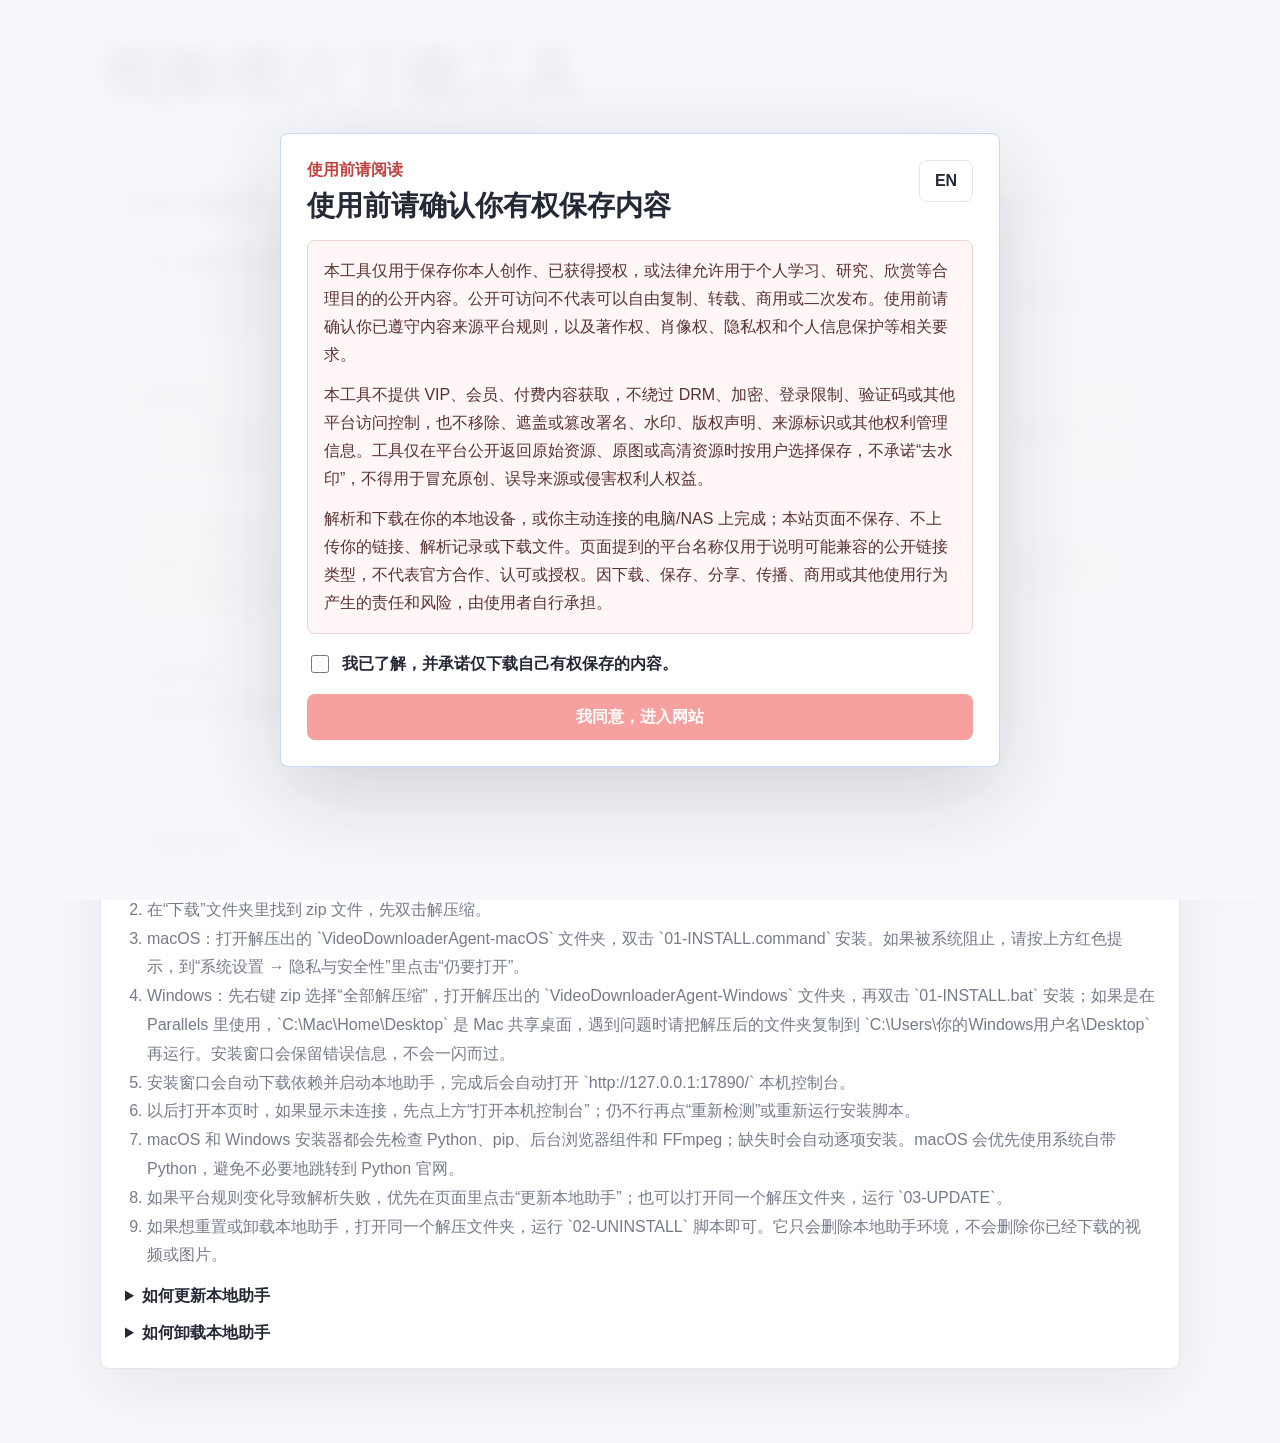
==== commit 19f73172: "Fix Douyin detail resolution and prepare v0.1.55" ====
--- a/web/index.html
+++ b/web/index.html
@@ -19,7 +19,7 @@
     <meta property="og:image:height" content="512" />
     <meta name="twitter:card" content="summary" />
     <meta name="twitter:image" content="./assets/icon-512.png?v=20260525-icon3" />
-    <link rel="stylesheet" href="./styles.css?v=0.1.54" />
+    <link rel="stylesheet" href="./styles.css?v=0.1.55" />
   </head>
   <body>
     <div id="legalOverlay" class="legal-overlay" role="dialog" aria-modal="true" aria-labelledby="legalTitle">
@@ -306,8 +306,8 @@
       </section>
     </main>
 
-    <div id="versionBadge" class="version-badge" aria-live="polite">v0.1.54</div>
-
-    <script src="./app.js?v=0.1.54"></script>
+    <div id="versionBadge" class="version-badge" aria-live="polite">v0.1.55</div>
+
+    <script src="./app.js?v=0.1.55"></script>
   </body>
 </html>
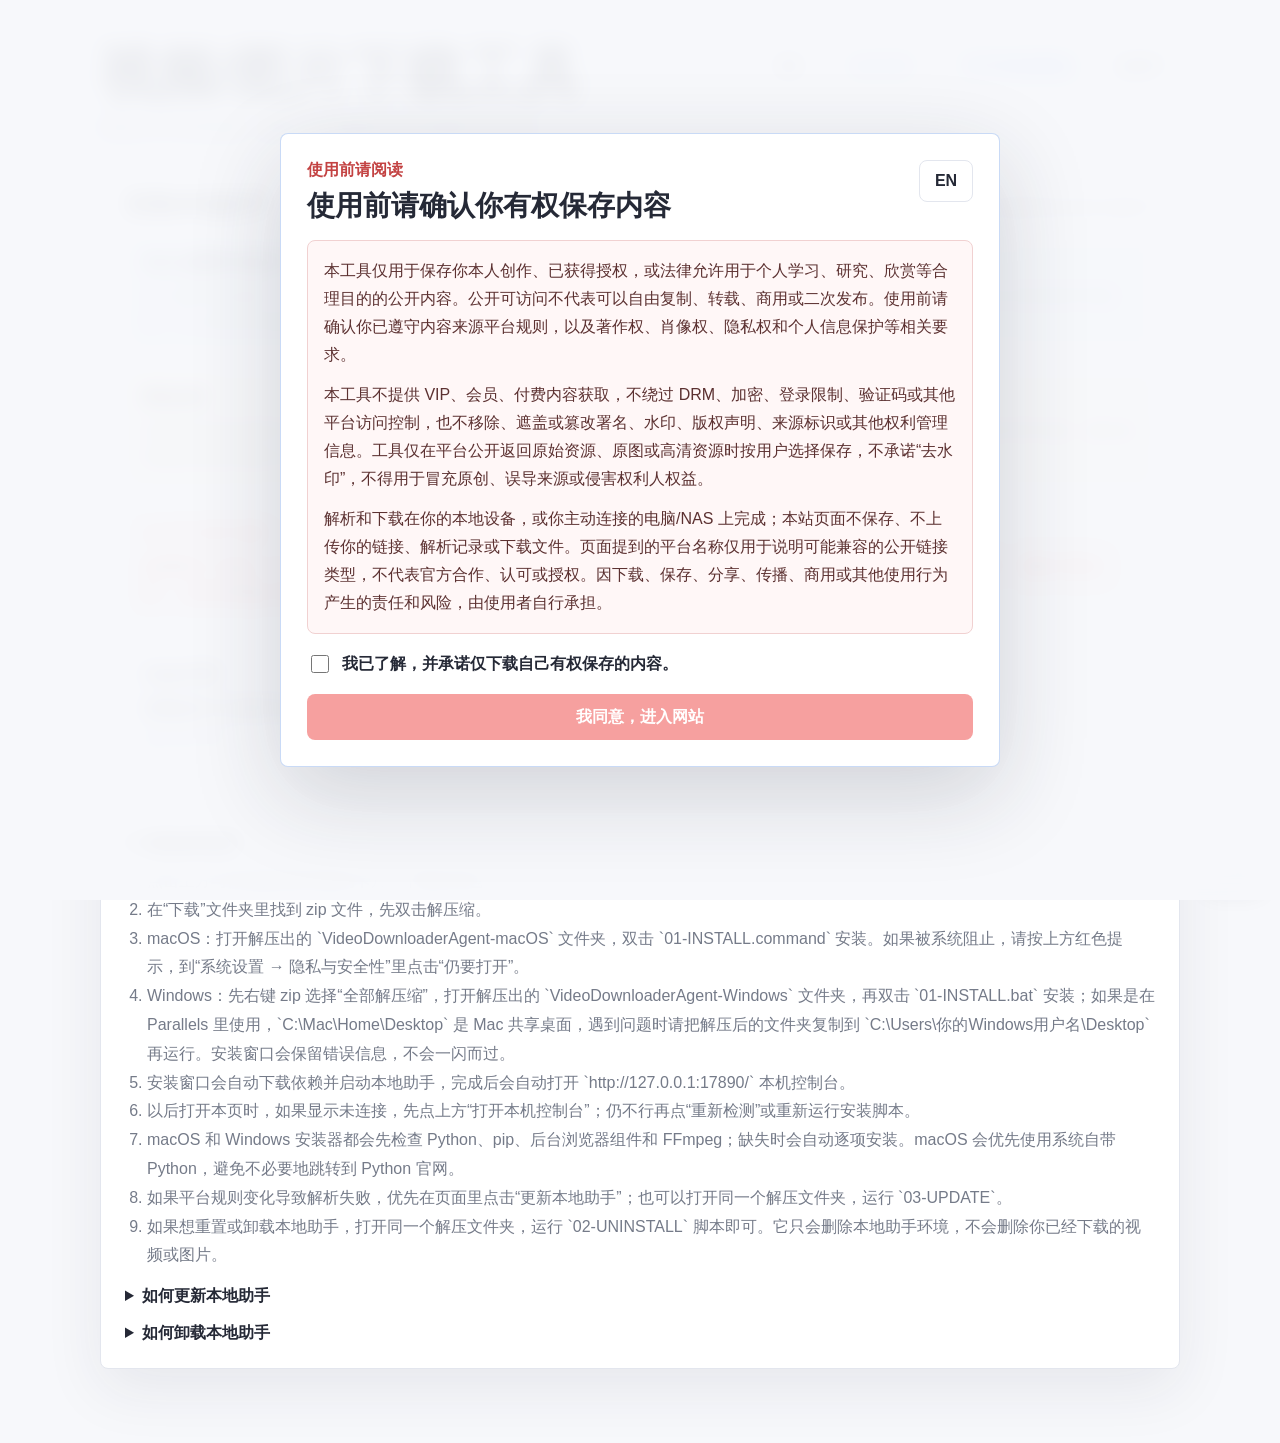
==== commit a719a553: "Improve platform media validation and prepare v0.1.56" ====
--- a/web/index.html
+++ b/web/index.html
@@ -19,7 +19,7 @@
     <meta property="og:image:height" content="512" />
     <meta name="twitter:card" content="summary" />
     <meta name="twitter:image" content="./assets/icon-512.png?v=20260525-icon3" />
-    <link rel="stylesheet" href="./styles.css?v=0.1.55" />
+    <link rel="stylesheet" href="./styles.css?v=0.1.56" />
   </head>
   <body>
     <div id="legalOverlay" class="legal-overlay" role="dialog" aria-modal="true" aria-labelledby="legalTitle">
@@ -306,8 +306,8 @@
       </section>
     </main>
 
-    <div id="versionBadge" class="version-badge" aria-live="polite">v0.1.55</div>
-
-    <script src="./app.js?v=0.1.55"></script>
+    <div id="versionBadge" class="version-badge" aria-live="polite">v0.1.56</div>
+
+    <script src="./app.js?v=0.1.56"></script>
   </body>
 </html>
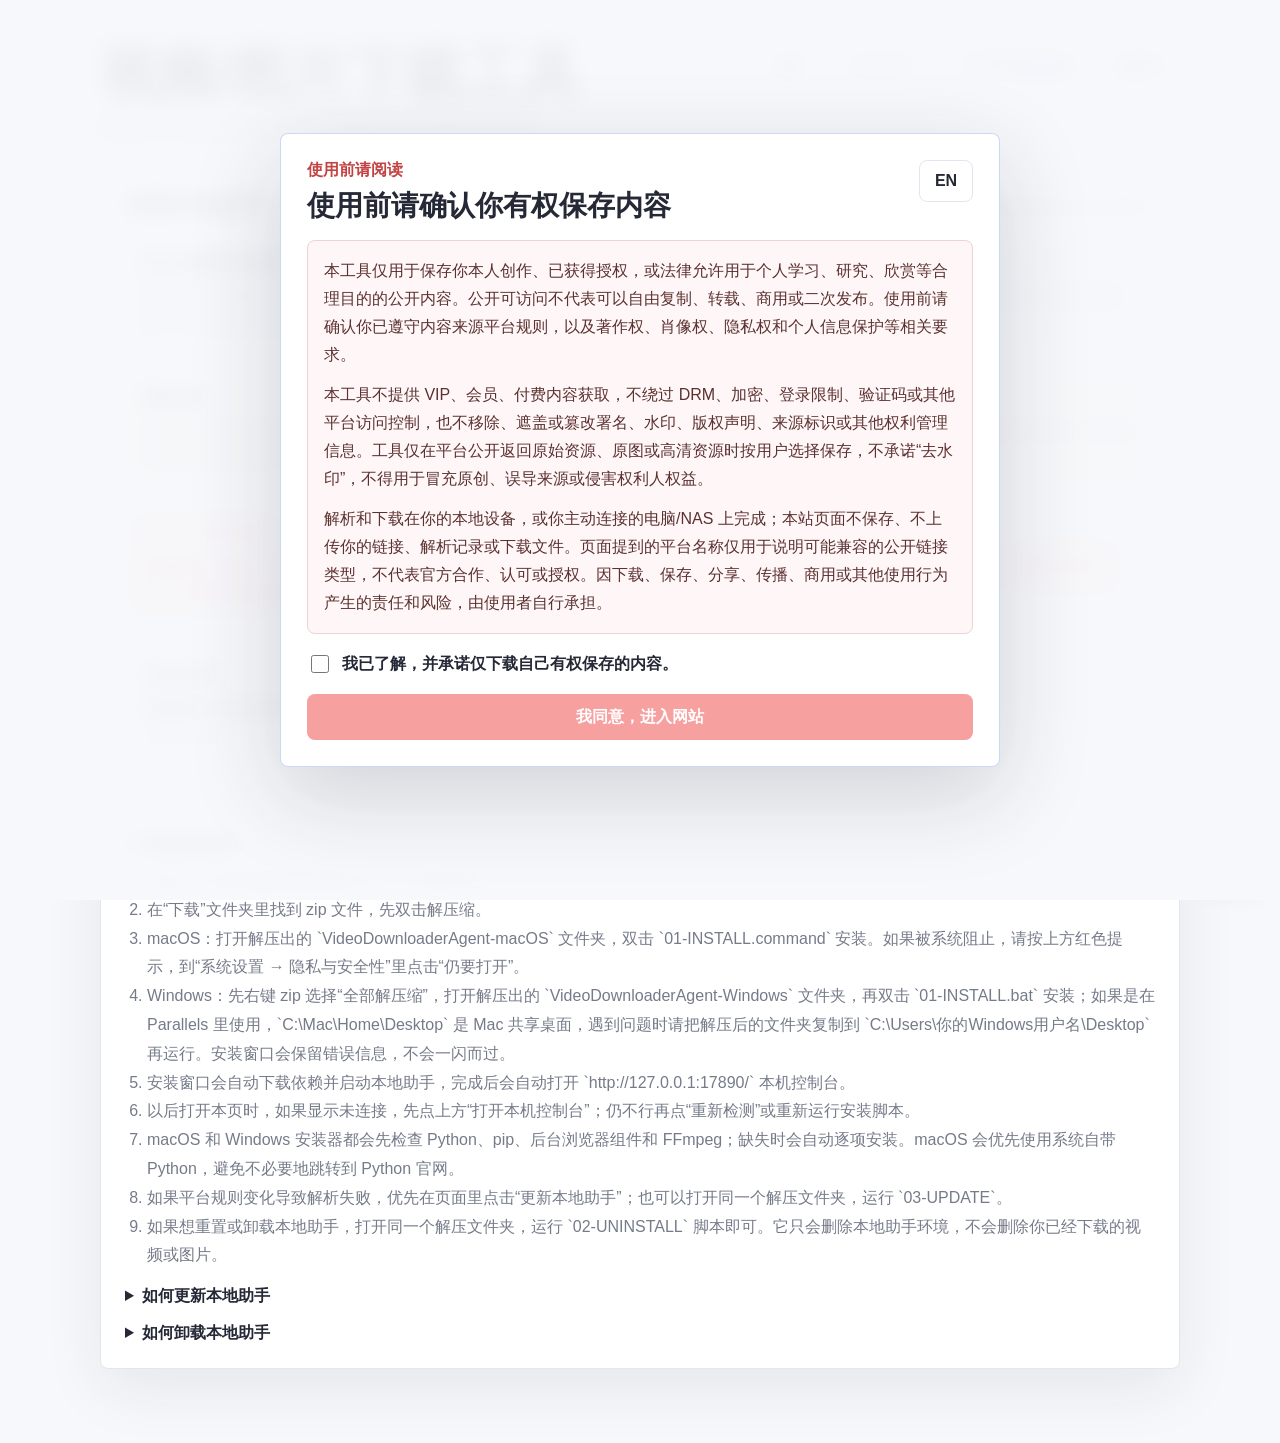
==== commit f0225c47: "Clean up expired legacy cookie exports in v0.1.57" ====
--- a/web/index.html
+++ b/web/index.html
@@ -19,7 +19,7 @@
     <meta property="og:image:height" content="512" />
     <meta name="twitter:card" content="summary" />
     <meta name="twitter:image" content="./assets/icon-512.png?v=20260525-icon3" />
-    <link rel="stylesheet" href="./styles.css?v=0.1.56" />
+    <link rel="stylesheet" href="./styles.css?v=0.1.57" />
   </head>
   <body>
     <div id="legalOverlay" class="legal-overlay" role="dialog" aria-modal="true" aria-labelledby="legalTitle">
@@ -306,8 +306,8 @@
       </section>
     </main>
 
-    <div id="versionBadge" class="version-badge" aria-live="polite">v0.1.56</div>
-
-    <script src="./app.js?v=0.1.56"></script>
+    <div id="versionBadge" class="version-badge" aria-live="polite">v0.1.57</div>
+
+    <script src="./app.js?v=0.1.57"></script>
   </body>
 </html>
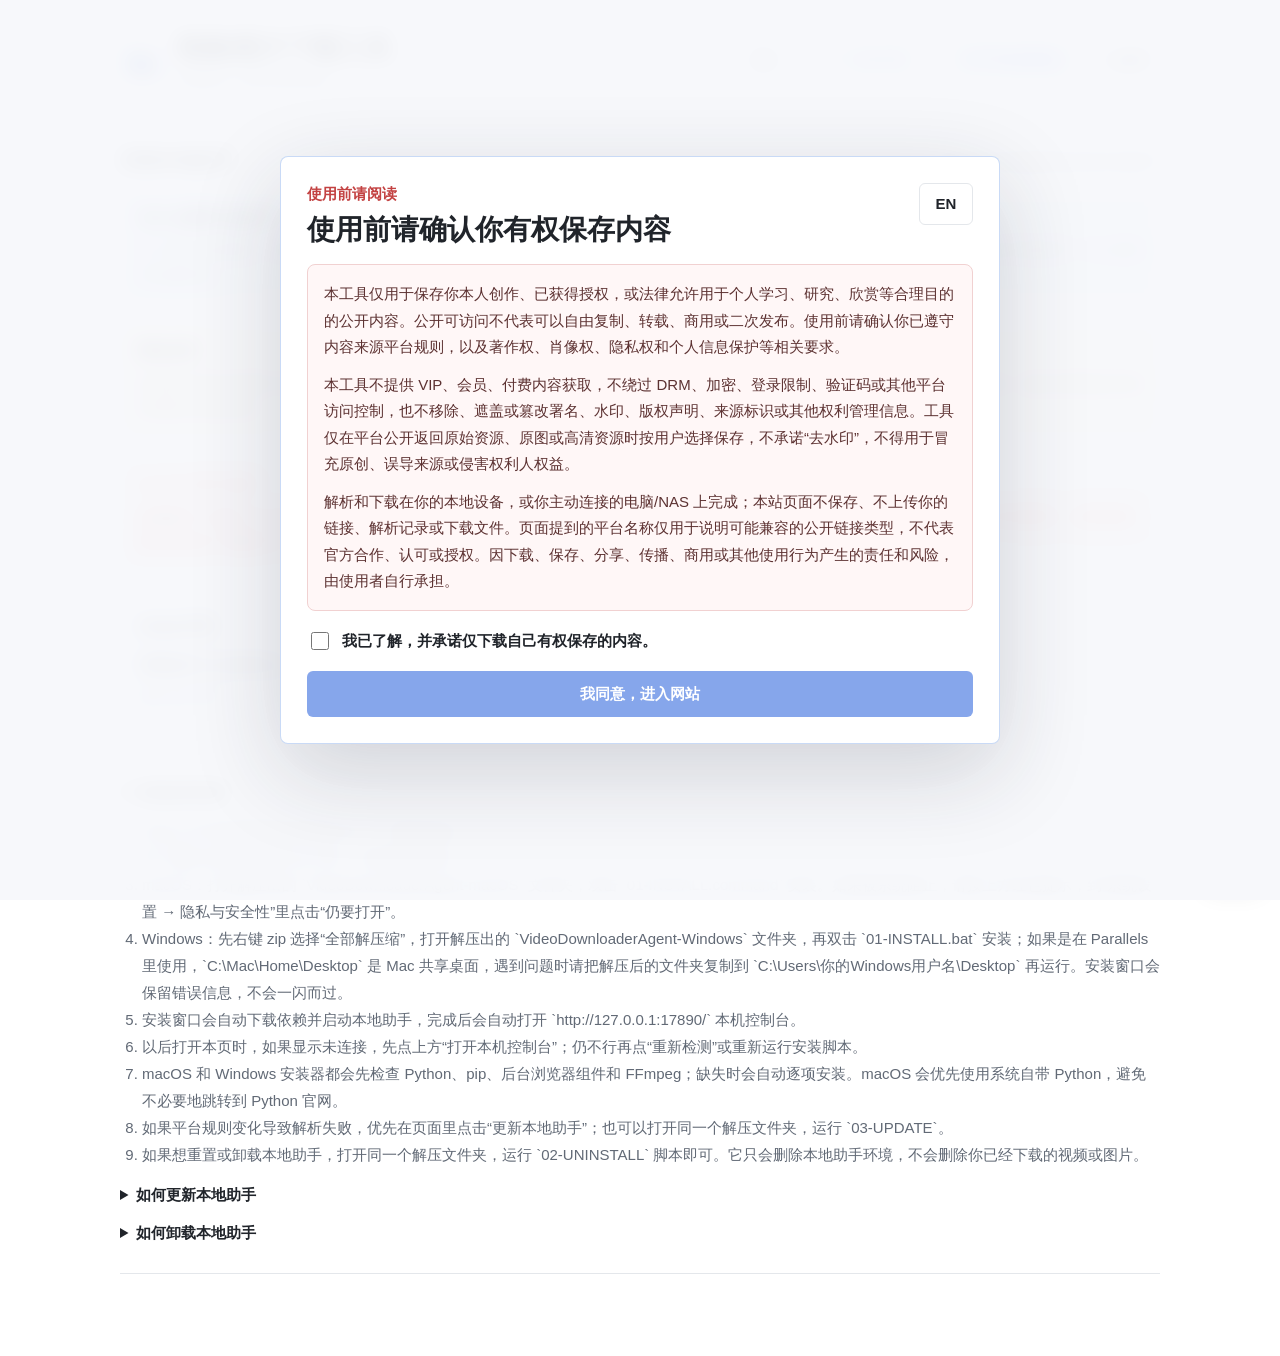
==== commit 56536e10: "Fix platform downloads and refine workspaces for v0.1.58" ====
--- a/web/index.html
+++ b/web/index.html
@@ -19,7 +19,7 @@
     <meta property="og:image:height" content="512" />
     <meta name="twitter:card" content="summary" />
     <meta name="twitter:image" content="./assets/icon-512.png?v=20260525-icon3" />
-    <link rel="stylesheet" href="./styles.css?v=0.1.57" />
+    <link rel="stylesheet" href="./styles.css?v=0.1.58" />
   </head>
   <body>
     <div id="legalOverlay" class="legal-overlay" role="dialog" aria-modal="true" aria-labelledby="legalTitle">
@@ -48,15 +48,18 @@
 
     <main class="app-shell">
       <header class="hero">
-        <div>
-          <h1>视频/图片下载工具</h1>
-          <p>粘贴公开内容链接，解析和下载都在你的电脑本地完成。</p>
+        <div class="brand">
+          <img class="brand-icon" src="./assets/icon-192.png" width="44" height="44" alt="" />
+          <div>
+            <h1>视频/图片下载工具</h1>
+            <p>本地处理 · 保存到你的设备</p>
+          </div>
         </div>
         <div class="hero-actions">
           <button id="languageToggle" class="language-toggle" type="button" aria-label="Switch language">EN</button>
-          <button id="checkUpdateButton" class="secondary-button update-check-button" type="button" disabled>检查更新</button>
+          <button id="checkUpdateButton" class="secondary-button update-check-button" type="button" title="检查更新" aria-label="检查更新" disabled>检查更新</button>
           <a class="console-button hero-console-button" href="http://127.0.0.1:17890/">打开本机控制台</a>
-          <div id="connectionBadge" class="status-badge status-idle">检测中</div>
+          <div id="connectionBadge" class="status-badge status-idle" role="status">检测中</div>
         </div>
       </header>
 
@@ -163,7 +166,7 @@
         <h2>连接本地助手</h2>
         <p>如果你是手动启动本地助手，请输入窗口里的 6 位配对码。通过上方安装包安装时通常会自动连接。也可以直接打开 <a href="http://127.0.0.1:17890/">本机控制台</a>。</p>
         <div class="inline-form">
-          <input id="pairCodeInput" type="text" inputmode="numeric" maxlength="12" placeholder="输入配对码" />
+          <input id="pairCodeInput" type="text" inputmode="numeric" maxlength="12" placeholder="输入配对码" aria-label="输入配对码" />
           <button id="pairButton" type="button">连接</button>
         </div>
         <p id="pairError" class="form-error hidden"></p>
@@ -181,6 +184,114 @@
             <button id="dismissUpdateButton" class="ghost-button update-dismiss-button" type="button">稍后再说</button>
           </div>
         </section>
+
+        <div class="workspace-tabs" role="tablist" aria-label="工作区">
+          <button id="downloadTab" class="workspace-tab download-tab" type="button" role="tab" aria-selected="true" aria-controls="downloadWorkspace">链接下载</button>
+          <button id="conversionTab" class="workspace-tab conversion-tab" type="button" role="tab" aria-selected="false" aria-controls="conversionWorkspace" tabindex="-1">本地转换</button>
+        </div>
+
+        <div id="downloadWorkspace" role="tabpanel" aria-labelledby="downloadTab">
+        <section class="panel source-panel">
+          <div class="section-heading">
+            <h2 id="sourceHeading">粘贴链接</h2>
+            <span>支持视频、图片、图集或平台分享文案</span>
+          </div>
+          <textarea id="sourceInput" aria-labelledby="sourceHeading" aria-describedby="resolveHint" placeholder="例如：复制平台分享文案，或粘贴 https://..."></textarea>
+          <div class="action-row">
+            <button id="resolveButton" type="button">解析</button>
+            <p id="resolveHint" role="status">粘贴链接后点击解析。</p>
+          </div>
+        </section>
+
+        <section id="resultPanel" class="panel hidden">
+          <div class="section-heading result-heading">
+            <h2>解析结果</h2>
+            <div class="result-heading-actions">
+              <span id="taskMessage" role="status"></span>
+              <button id="clearRecordsButton" class="ghost-button clear-records-button hidden" type="button">清除记录</button>
+            </div>
+          </div>
+
+          <div id="previewArea" class="preview-area"></div>
+
+          <div class="meta-grid">
+            <div>
+              <label>标题</label>
+              <strong id="mediaTitle"></strong>
+            </div>
+            <div>
+              <label>作者/频道</label>
+              <strong id="mediaAuthor"></strong>
+            </div>
+            <div>
+              <label>内容</label>
+              <strong id="mediaType"></strong>
+            </div>
+            <div>
+              <label>来源</label>
+              <a id="sourceLink" target="_blank" rel="noreferrer">打开原始页面</a>
+            </div>
+          </div>
+
+          <div class="download-box">
+            <div class="download-actions">
+              <button id="downloadButton" type="button">下载</button>
+              <button id="stopDownloadButton" class="stop-download-button hidden" type="button">停止下载</button>
+            </div>
+            <div class="progress-wrap">
+              <div class="progress-track">
+                <div id="progressBar" class="progress-bar"></div>
+              </div>
+              <p id="progressText">等待下载</p>
+            </div>
+          </div>
+
+          <div id="downloadResult" class="result-files hidden"></div>
+
+          <details id="formatDetails" class="formats">
+            <summary id="formatHeading">高级格式选择</summary>
+            <select id="formatSelect" aria-labelledby="formatHeading"></select>
+            <div id="formatTable" class="format-table"></div>
+          </details>
+        </section>
+
+        <section class="panel settings-panel">
+          <details>
+            <summary>保存设置</summary>
+            <div class="inline-form settings-form">
+              <input id="downloadDirInput" type="text" placeholder="保存目录" aria-label="保存目录" />
+              <button id="chooseFolderButton" class="secondary-button" type="button">选择文件夹</button>
+              <button id="saveSettingsButton" type="button">保存</button>
+            </div>
+            <p id="settingsMessage" class="muted"></p>
+          </details>
+        </section>
+        </div>
+
+        <div id="conversionWorkspace" class="hidden" role="tabpanel" aria-labelledby="conversionTab">
+          <section class="panel conversion-panel">
+            <div class="section-heading">
+              <h2>本地视频转换</h2>
+              <span>转为兼容 iPhone 相册的 MP4</span>
+            </div>
+            <p class="local-conversion-note">选择这台电脑或 NAS 上的视频。原文件会保留，转换版将保存到原文件所在文件夹。</p>
+            <div class="local-conversion-actions">
+              <button id="selectLocalVideoButton" class="secondary-button" type="button">选择本地视频</button>
+              <span id="localVideoSelection" class="local-video-selection" role="status">尚未选择视频</span>
+              <button id="startLocalConversionButton" type="button" disabled>转为 iPhone 相册版</button>
+              <button id="stopLocalConversionButton" class="stop-download-button hidden" type="button">停止转换</button>
+            </div>
+            <div id="localConversionProgress" class="local-conversion-progress hidden">
+              <div class="progress-wrap">
+                <div class="progress-track">
+                  <div id="localConversionProgressBar" class="progress-bar"></div>
+                </div>
+                <p id="localConversionProgressText" role="status"></p>
+              </div>
+            </div>
+            <div id="localConversionResult" class="local-conversion-result hidden"></div>
+          </section>
+        </div>
 
         <section class="panel remote-access-panel">
           <details>
@@ -188,111 +299,14 @@
             <p class="muted">电脑或 NAS 与手机连接同一个网络后，点击下面按钮生成局域网访问地址和配对码。手机打开该地址，输入配对码，就可以在手机上粘贴链接并控制这台设备下载。</p>
             <div class="action-row remote-action-row">
               <button id="shareDeviceButton" class="secondary-button" type="button">生成手机连接信息</button>
-              <span id="shareDeviceMessage" class="muted"></span>
+              <span id="shareDeviceMessage" class="muted" role="status"></span>
             </div>
             <div id="shareDeviceResult" class="share-device-result hidden"></div>
           </details>
         </section>
 
-        <section class="panel">
-          <div class="section-heading">
-            <h2>本地视频转换</h2>
-            <span>转为兼容 iPhone 相册的 MP4</span>
-          </div>
-          <p class="local-conversion-note">选择这台电脑或 NAS 上的视频。原文件会保留，转换版将保存到原文件所在文件夹。</p>
-          <div class="local-conversion-actions">
-            <button id="selectLocalVideoButton" class="secondary-button" type="button">选择本地视频</button>
-            <span id="localVideoSelection" class="local-video-selection">尚未选择视频</span>
-            <button id="startLocalConversionButton" type="button" disabled>转为 iPhone 相册版</button>
-            <button id="stopLocalConversionButton" class="stop-download-button hidden" type="button">停止转换</button>
-          </div>
-          <div id="localConversionProgress" class="local-conversion-progress hidden">
-            <div class="progress-wrap">
-              <div class="progress-track">
-                <div id="localConversionProgressBar" class="progress-bar"></div>
-              </div>
-              <p id="localConversionProgressText"></p>
-            </div>
-          </div>
-          <div id="localConversionResult" class="local-conversion-result hidden"></div>
-        </section>
-
-        <section class="panel">
-          <div class="section-heading">
-            <h2>粘贴链接</h2>
-            <span>支持视频、图片、图集或平台分享文案</span>
-          </div>
-          <textarea id="sourceInput" placeholder="例如：复制平台分享文案，或粘贴 https://..."></textarea>
-          <div class="action-row">
-            <button id="resolveButton" type="button">解析</button>
-            <p id="resolveHint">粘贴链接后点击解析。</p>
-          </div>
-        </section>
-
-        <section id="resultPanel" class="panel hidden">
-          <div class="section-heading result-heading">
-            <h2>解析结果</h2>
-            <div class="result-heading-actions">
-              <span id="taskMessage"></span>
-              <button id="clearRecordsButton" class="ghost-button clear-records-button hidden" type="button">清除记录</button>
-            </div>
-          </div>
-
-          <div id="previewArea" class="preview-area"></div>
-
-          <div class="meta-grid">
-            <div>
-              <label>标题</label>
-              <strong id="mediaTitle"></strong>
-            </div>
-            <div>
-              <label>作者/频道</label>
-              <strong id="mediaAuthor"></strong>
-            </div>
-            <div>
-              <label>内容</label>
-              <strong id="mediaType"></strong>
-            </div>
-            <div>
-              <label>来源</label>
-              <a id="sourceLink" target="_blank" rel="noreferrer">打开原始页面</a>
-            </div>
-          </div>
-
-          <div class="download-box">
-            <div class="download-actions">
-              <button id="downloadButton" type="button">下载</button>
-              <button id="stopDownloadButton" class="stop-download-button hidden" type="button">停止下载</button>
-            </div>
-            <div class="progress-wrap">
-              <div class="progress-track">
-                <div id="progressBar" class="progress-bar"></div>
-              </div>
-              <p id="progressText">等待下载</p>
-            </div>
-          </div>
-
-          <div id="downloadResult" class="result-files hidden"></div>
-
-          <details id="formatDetails" class="formats">
-            <summary>高级格式选择</summary>
-            <select id="formatSelect"></select>
-            <div id="formatTable" class="format-table"></div>
-          </details>
-        </section>
-
-        <section class="panel settings-panel">
-          <details>
-            <summary>保存设置</summary>
-            <div class="inline-form settings-form">
-              <input id="downloadDirInput" type="text" placeholder="保存目录" />
-              <button id="chooseFolderButton" class="secondary-button" type="button">选择文件夹</button>
-              <button id="saveSettingsButton" type="button">保存</button>
-            </div>
-            <p id="settingsMessage" class="muted"></p>
-          </details>
-        </section>
-
+        <details class="guide-details">
+        <summary>支持平台与使用说明</summary>
         <section class="guide">
           <div>
             <h2>支持平台</h2>
@@ -303,11 +317,12 @@
             <p>启动本地助手后，在本页粘贴链接，点击解析，确认预览和标题后下载。文件直接保存到你的电脑。</p>
           </div>
         </section>
+        </details>
       </section>
     </main>
 
-    <div id="versionBadge" class="version-badge" aria-live="polite">v0.1.57</div>
-
-    <script src="./app.js?v=0.1.57"></script>
+    <div id="versionBadge" class="version-badge" aria-live="polite">v0.1.58</div>
+
+    <script src="./app.js?v=0.1.58"></script>
   </body>
 </html>
--- a/web/styles.css
+++ b/web/styles.css
@@ -1,19 +1,19 @@
 :root {
   color-scheme: light;
-  --bg: #f7f8fb;
+  --bg: #ffffff;
   --panel: #ffffff;
-  --text: #252936;
-  --muted: #757b89;
-  --line: #e3e6ee;
-  --soft: #eef3ff;
-  --primary: #ef5350;
-  --primary-dark: #d94341;
+  --text: #20242a;
+  --muted: #626a76;
+  --line: #e4e7eb;
+  --soft: #f5f7fa;
+  --primary: #245edb;
+  --primary-dark: #194bb8;
   --accent: #2f6fdb;
   --accent-soft: #edf5ff;
   --success: #1d8f62;
   --warning: #a9620c;
   --danger: #c34242;
-  --shadow: 0 20px 60px rgba(34, 40, 58, 0.08);
+  --shadow: none;
   font-family: -apple-system, BlinkMacSystemFont, "Segoe UI", "Microsoft YaHei", sans-serif;
 }
 
@@ -25,6 +25,8 @@
   margin: 0;
   background: var(--bg);
   color: var(--text);
+  font-size: 15px;
+  line-height: 1.5;
 }
 
 body.legal-locked {
@@ -40,7 +42,7 @@
 
 button {
   border: 0;
-  border-radius: 8px;
+  border-radius: 6px;
   background: var(--primary);
   color: #ffffff;
   cursor: pointer;
@@ -61,6 +63,13 @@
 button:disabled {
   cursor: not-allowed;
   opacity: 0.55;
+}
+
+button:focus-visible,
+a:focus-visible,
+summary:focus-visible {
+  outline: 3px solid #95b6ff;
+  outline-offset: 3px;
 }
 
 .secondary-button {
@@ -181,9 +190,9 @@
 }
 
 .app-shell {
-  width: min(1080px, calc(100% - 40px));
+  width: min(1040px, calc(100% - 64px));
   margin: 0 auto;
-  padding: 44px 0 56px;
+  padding: 32px 0 64px;
 }
 
 .version-badge {
@@ -205,10 +214,10 @@
 
 .hero {
   display: flex;
-  align-items: flex-start;
+  align-items: center;
   justify-content: space-between;
   gap: 20px;
-  margin-bottom: 26px;
+  margin-bottom: 32px;
 }
 
 .hero-actions {
@@ -219,26 +228,126 @@
 }
 
 .hero h1 {
-  margin: 0 0 10px;
-  font-size: clamp(34px, 5vw, 58px);
-  line-height: 1.05;
+  margin: 0 0 4px;
+  font-size: 26px;
+  line-height: 1.3;
   letter-spacing: 0;
 }
 
 .hero p {
   margin: 0;
   color: var(--muted);
-  font-size: 18px;
+  font-size: 13px;
+}
+
+.brand {
+  display: flex;
+  align-items: center;
+  gap: 12px;
+  min-width: 0;
+}
+
+.brand-icon {
+  flex: 0 0 44px;
+  object-fit: contain;
+}
+
+.workspace-tabs {
+  display: flex;
+  gap: 28px;
+  border-bottom: 1px solid var(--line);
+}
+
+.workspace-tab {
+  position: relative;
+  min-height: 52px;
+  padding: 0 2px;
+  border-radius: 0;
+  color: var(--muted);
+  background: transparent;
+  white-space: nowrap;
+}
+
+.workspace-tab:hover {
+  background: transparent;
+  color: var(--text);
+}
+
+.workspace-tab[aria-selected="true"] {
+  color: var(--primary);
+  box-shadow: inset 0 -2px var(--primary);
+}
+
+.workspace-tab::before,
+.update-check-button::before,
+#selectLocalVideoButton::before {
+  content: "";
+  display: inline-block;
+  width: 18px;
+  height: 18px;
+  margin-right: 8px;
+  vertical-align: -3px;
+  background: currentColor;
+  mask: var(--tool-icon) center / contain no-repeat;
+  -webkit-mask: var(--tool-icon) center / contain no-repeat;
+}
+
+.download-tab { --tool-icon: url("./assets/icons/download.svg"); }
+.conversion-tab { --tool-icon: url("./assets/icons/file-video.svg"); }
+#selectLocalVideoButton { --tool-icon: url("./assets/icons/folder-open.svg"); }
+.update-check-button { --tool-icon: url("./assets/icons/refresh-cw.svg"); }
+.update-check-button.is-checking::before { animation: update-spin 1.2s linear infinite; }
+
+.workspace-tab.has-active-task::after {
+  content: "";
+  position: absolute;
+  right: -10px;
+  top: 18px;
+  width: 5px;
+  height: 5px;
+  border-radius: 50%;
+  background: var(--success);
+}
+
+@keyframes update-spin { to { transform: rotate(360deg); } }
+
+#downloadWorkspace,
+#conversionWorkspace {
+  animation: workspace-enter 0.16s ease-out;
+}
+
+@keyframes workspace-enter {
+  from { opacity: 0.6; transform: translateY(3px); }
+  to { opacity: 1; transform: translateY(0); }
+}
+
+@media (prefers-reduced-motion: reduce) {
+  *, *::before, *::after {
+    animation: none !important;
+    transition: none !important;
+  }
 }
 
 .status-badge {
-  border: 1px solid var(--line);
-  border-radius: 999px;
-  padding: 10px 14px;
-  background: #ffffff;
+  border: 0;
+  border-radius: 4px;
+  padding: 6px 8px;
+  background: transparent;
   color: var(--muted);
   font-weight: 700;
   white-space: nowrap;
+  font-size: 13px;
+}
+
+.status-badge::before {
+  content: "";
+  display: inline-block;
+  width: 6px;
+  height: 6px;
+  margin-right: 7px;
+  border-radius: 50%;
+  background: currentColor;
+  vertical-align: 2px;
 }
 
 .hero-console-button {
@@ -279,8 +388,7 @@
 .panel {
   background: var(--panel);
   border: 1px solid var(--line);
-  border-radius: 8px;
-  box-shadow: var(--shadow);
+  border-radius: 6px;
 }
 
 .notice {
@@ -352,14 +460,17 @@
 }
 
 .panel {
-  padding: 24px;
-  margin-bottom: 18px;
+  padding: 28px 0;
+  margin-bottom: 0;
+  border: 0;
+  border-bottom: 1px solid var(--line);
+  border-radius: 0;
 }
 
 .panel h2,
 .guide h2 {
   margin: 0;
-  font-size: 24px;
+  font-size: 19px;
   line-height: 1.25;
 }
 
@@ -369,6 +480,80 @@
 
 .install-panel {
   margin-bottom: 18px;
+}
+
+.source-panel .action-row {
+  flex-direction: row-reverse;
+  justify-content: space-between;
+}
+
+.source-panel .section-heading span,
+.conversion-panel .section-heading span {
+  font-size: 13px;
+}
+
+.source-panel .action-row p {
+  font-size: 13px;
+}
+
+.source-panel .form-error {
+  color: var(--danger);
+}
+
+.settings-panel,
+.remote-access-panel {
+  padding: 18px 0;
+}
+
+.settings-panel summary,
+.remote-access-panel summary,
+.guide-details > summary {
+  display: flex;
+  align-items: center;
+  min-height: 26px;
+  cursor: pointer;
+  font-weight: 600;
+  list-style: none;
+}
+
+.settings-panel summary::-webkit-details-marker,
+.remote-access-panel summary::-webkit-details-marker,
+.guide-details > summary::-webkit-details-marker { display: none; }
+
+.settings-panel summary::before,
+.remote-access-panel summary::before {
+  content: "";
+  width: 18px;
+  height: 18px;
+  margin-right: 10px;
+  background: var(--muted);
+  mask: var(--tool-icon) center / contain no-repeat;
+  -webkit-mask: var(--tool-icon) center / contain no-repeat;
+}
+
+.settings-panel summary { --tool-icon: url("./assets/icons/settings-2.svg"); }
+.remote-access-panel summary { --tool-icon: url("./assets/icons/smartphone.svg"); }
+
+.settings-panel summary::after,
+.remote-access-panel summary::after,
+.guide-details > summary::after {
+  content: "";
+  width: 6px;
+  height: 6px;
+  margin-left: auto;
+  margin-right: 4px;
+  border-right: 1.5px solid var(--muted);
+  border-bottom: 1.5px solid var(--muted);
+  transform: rotate(45deg);
+  transition: transform 0.15s ease;
+}
+
+details[open] > summary::after { transform: rotate(225deg); }
+
+.guide-details {
+  padding: 20px 0;
+  color: var(--muted);
+  font-size: 13px;
 }
 
 .privacy-box {
@@ -548,7 +733,7 @@
   width: 100%;
   border: 1px solid var(--line);
   border-radius: 8px;
-  background: #f1f3f8;
+  background: #fafbfc;
   color: var(--text);
   outline: none;
 }
@@ -556,13 +741,16 @@
 textarea:focus,
 input:focus,
 select:focus {
-  border-color: rgba(239, 83, 80, 0.55);
+  border-color: var(--primary);
   background: #ffffff;
-}
+  box-shadow: 0 0 0 3px #e9efff;
+}
+
+textarea[aria-invalid="true"] { border-color: var(--danger); }
 
 textarea {
-  min-height: 116px;
-  padding: 14px 16px;
+  min-height: 150px;
+  padding: 18px;
   resize: vertical;
   line-height: 1.5;
 }
@@ -627,10 +815,12 @@
 
 .local-conversion-actions {
   display: grid;
-  grid-template-columns: auto minmax(180px, 1fr) auto auto;
+  grid-template-columns: auto minmax(100px, 1fr) auto;
   align-items: center;
   gap: 12px;
 }
+
+#stopLocalConversionButton { grid-column: 3; }
 
 .local-video-selection {
   min-width: 0;
@@ -727,10 +917,8 @@
 }
 
 .meta-grid div {
-  border: 1px solid var(--line);
-  border-radius: 8px;
-  padding: 14px;
-  background: #fafbfe;
+  border-left: 1px solid var(--line);
+  padding: 0 14px;
   min-width: 0;
 }
 
@@ -749,10 +937,11 @@
 }
 
 .download-box {
-  padding: 16px;
-  border: 1px solid var(--line);
-  border-radius: 8px;
-  background: var(--soft);
+  padding: 18px 0;
+  border-top: 1px solid var(--line);
+  border-bottom: 1px solid var(--line);
+  border-radius: 0;
+  background: transparent;
 }
 
 .progress-wrap {
@@ -784,9 +973,9 @@
 
 .result-files {
   margin-top: 14px;
-  padding: 14px;
-  border-radius: 8px;
-  background: #eefaf4;
+  padding: 16px 0;
+  border-radius: 0;
+  background: transparent;
   color: #15764e;
   overflow-wrap: anywhere;
 }
@@ -1335,8 +1524,8 @@
   }
 
   .app-shell {
-    width: min(100% - 28px, 1080px);
-    padding: 24px 0 38px;
+    width: calc(100% - 32px);
+    padding: 20px 0 44px;
   }
 
   .version-badge {
@@ -1345,7 +1534,6 @@
   }
 
   .hero,
-  .hero-actions,
   .section-heading,
   .result-heading-actions,
   .inline-form,
@@ -1361,15 +1549,13 @@
   }
 
   .hero h1 {
-    font-size: 34px;
+    font-size: 22px;
   }
 
   .hero p {
-    font-size: 16px;
-  }
-
-  .status-badge,
-  .language-toggle,
+    font-size: 12px;
+  }
+
   .hero-console-button,
   .ghost-button,
   .console-button,
@@ -1432,7 +1618,7 @@
   }
 
   .panel {
-    padding: 18px;
+    padding: 22px 0;
   }
 
   .meta-grid,
@@ -1461,4 +1647,25 @@
   .preview-area video {
     max-height: 420px;
   }
-}
+
+  .hero { gap: 16px; margin-bottom: 16px; }
+  .hero-actions { justify-content: flex-end; gap: 8px; flex-wrap: wrap; }
+  .hero-actions .status-badge { margin-right: auto; order: -1; }
+  .hero-actions .language-toggle { min-width: 44px; padding: 0 10px; }
+  .hero-actions .update-check-button { width: 42px; height: 42px; min-height: 42px; padding: 0; font-size: 0; }
+  .update-check-button::before { margin: 0; vertical-align: middle; }
+  .brand-icon { flex-basis: 36px; width: 36px; height: 36px; }
+  .brand { gap: 10px; }
+  .workspace-tabs { gap: 24px; }
+  .workspace-tab { min-height: 48px; font-size: 14px; }
+  .panel h2 { font-size: 18px; }
+  .section-heading { gap: 6px; }
+  .source-panel .action-row { flex-direction: column; gap: 10px; }
+  .source-panel .action-row p { min-height: 20px; }
+  .source-panel textarea { min-height: 132px; }
+  .source-panel .action-row button { min-width: 0; }
+  .settings-panel, .remote-access-panel { padding: 16px 0; }
+  .guide-details { padding: 16px 0; }
+  #stopLocalConversionButton { grid-column: auto; }
+  .meta-grid { grid-template-columns: 1fr 1fr; gap: 18px 8px; }
+}
